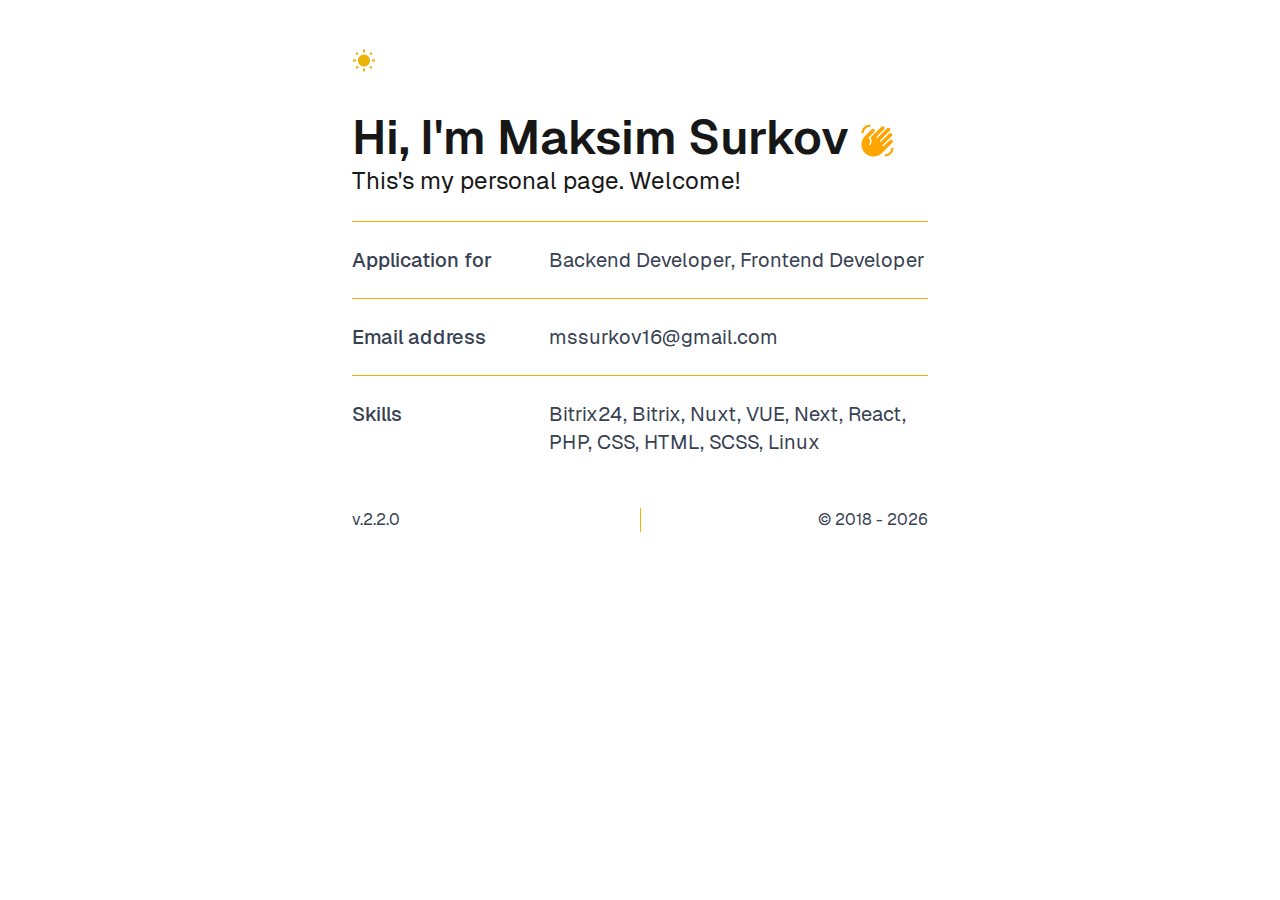
==== index.html @ 9fa7642e "Deploy new build" ====
<!DOCTYPE html><html lang="en"><head><meta charSet="utf-8"/><meta name="viewport" content="width=device-width, initial-scale=1"/><link rel="preload" href="/_next/static/media/569ce4b8f30dc480-s.p.woff2" as="font" crossorigin="" type="font/woff2"/><link rel="preload" href="/_next/static/media/93f479601ee12b01-s.p.woff2" as="font" crossorigin="" type="font/woff2"/><link rel="stylesheet" href="/_next/static/css/c7436bb289373b22.css" data-precedence="next"/><link rel="stylesheet" href="/_next/static/css/bf3c3835bc87f0c3.css" data-precedence="next"/><link rel="preload" as="script" fetchPriority="low" href="/_next/static/chunks/webpack-5e81ed33bb2b1523.js"/><script src="/_next/static/chunks/4bd1b696-9cee43409be343df.js" async=""></script><script src="/_next/static/chunks/517-d67118cac1d8dd4a.js" async=""></script><script src="/_next/static/chunks/main-app-05b635fb2bc7e887.js" async=""></script><script src="/_next/static/chunks/451-f5de3bc80fb76e92.js" async=""></script><script src="/_next/static/chunks/app/layout-e721c93a0439ecd4.js" async=""></script><script src="/_next/static/chunks/app/page-e8a002eb280876af.js" async=""></script><meta name="next-size-adjust" content=""/><title>Web page of Maksim Surkov</title><meta name="description" content="Just some information about me"/><link rel="icon" href="/favicon.ico" type="image/x-icon" sizes="16x16"/><script src="/_next/static/chunks/polyfills-42372ed130431b0a.js" noModule=""></script></head><body class="__variable_4d318d antialiased max-w-xl mx-4 mt-8 lg:mx-auto"><main class="flex-auto min-w-0 mt-6 flex flex-col px-2 md:px-0"><div><div class="mt-4"><style data-emotion="css q7mezt">.css-q7mezt{-webkit-user-select:none;-moz-user-select:none;-ms-user-select:none;user-select:none;width:1em;height:1em;display:inline-block;-webkit-flex-shrink:0;-ms-flex-negative:0;flex-shrink:0;-webkit-transition:fill 200ms cubic-bezier(0.4, 0, 0.2, 1) 0ms;transition:fill 200ms cubic-bezier(0.4, 0, 0.2, 1) 0ms;fill:currentColor;font-size:1.5rem;}</style><svg class="MuiSvgIcon-root MuiSvgIcon-fontSizeMedium text-yellow-500 text-3xl cursor-pointer css-q7mezt" focusable="false" aria-hidden="true" viewBox="0 0 24 24" data-testid="WbSunnyIcon"><path d="m6.76 4.84-1.8-1.79-1.41 1.41 1.79 1.79zM4 10.5H1v2h3zm9-9.95h-2V3.5h2zm7.45 3.91-1.41-1.41-1.79 1.79 1.41 1.41zm-3.21 13.7 1.79 1.8 1.41-1.41-1.8-1.79zM20 10.5v2h3v-2zm-8-5c-3.31 0-6 2.69-6 6s2.69 6 6 6 6-2.69 6-6-2.69-6-6-6m-1 16.95h2V19.5h-2zm-7.45-3.91 1.41 1.41 1.79-1.8-1.41-1.41z"></path></svg></div></div><div class="mt-10"><div class="px-4 sm:px-0 "><h1 class="text-5xl font-semibold">Hi, I&#x27;m Maksim Surkov <style data-emotion="css 7b2619">.css-7b2619{-webkit-user-select:none;-moz-user-select:none;-ms-user-select:none;user-select:none;width:1em;height:1em;display:inline-block;-webkit-flex-shrink:0;-ms-flex-negative:0;flex-shrink:0;-webkit-transition:fill 200ms cubic-bezier(0.4, 0, 0.2, 1) 0ms;transition:fill 200ms cubic-bezier(0.4, 0, 0.2, 1) 0ms;fill:currentColor;font-size:1.5rem;font-size:35px;color:orange;}</style><svg class="MuiSvgIcon-root MuiSvgIcon-fontSizeMedium app_waving-hand__qUVP5 css-7b2619" focusable="false" aria-hidden="true" viewBox="0 0 24 24" data-testid="WavingHandIcon"><path d="M23 17c0 3.31-2.69 6-6 6v-1.5c2.48 0 4.5-2.02 4.5-4.5zM1 7c0-3.31 2.69-6 6-6v1.5C4.52 2.5 2.5 4.52 2.5 7zm7.01-2.68-4.6 4.6c-3.22 3.22-3.22 8.45 0 11.67s8.45 3.22 11.67 0l7.07-7.07c.49-.49.49-1.28 0-1.77s-1.28-.49-1.77 0l-4.42 4.42-.71-.71 6.54-6.54c.49-.49.49-1.28 0-1.77s-1.28-.49-1.77 0l-5.83 5.83-.71-.71 6.89-6.89c.49-.49.49-1.28 0-1.77s-1.28-.49-1.77 0l-6.89 6.89-.69-.7 5.48-5.48c.49-.49.49-1.28 0-1.77s-1.28-.49-1.77 0l-7.62 7.62c1.22 1.57 1.11 3.84-.33 5.28l-.71-.71c1.17-1.17 1.17-3.07 0-4.24l-.35-.35 4.07-4.07c.49-.49.49-1.28 0-1.77-.5-.48-1.29-.48-1.78.01"></path></svg></h1><p class="mt-1 text-2xl">This&#x27;s my personal page. Welcome!</p></div><div class="mt-6 border-t border-yellow-500"><dl class="divide-y divide-yellow-500"><div class="px-4 py-6 sm:grid sm:grid-cols-3 sm:gap-4 sm:px-0"><dt class="text-xl font-medium text-gray-700">Application for</dt><dd class="mt-1 text-xl sm:col-span-2 sm:mt-0 text-gray-700">Backend Developer, Frontend Developer</dd></div><div class="px-4 py-6 sm:grid sm:grid-cols-3 sm:gap-4 sm:px-0"><dt class="text-xl font-medium text-gray-700">Email address</dt><dd class="mt-1 text-xl sm:col-span-2 sm:mt-0 text-gray-700"><a href="mailto:undefined">mssurkov16@gmail.com</a></dd></div><div class="px-4 py-6 sm:grid sm:grid-cols-3 sm:gap-4 sm:px-0"><dt class="text-xl font-medium text-gray-700">Skills</dt><dd class="mt-1 text-xl sm:col-span-2 sm:mt-0 text-gray-700">Bitrix24, Bitrix, Nuxt, VUE, Next, React, PHP, CSS, HTML, SCSS, Linux</dd></div></dl></div></div><footer class="mt-7 "><div class="grid grid-cols-2 divide-x divide-yellow-500"><p class="text-base col-span-1 text-left text-gray-700">v.<!-- -->2.2.0</p><p class="text-base col-span-1 text-right text-gray-700">© 2018 - 2025</p></div></footer></main><script src="/_next/static/chunks/webpack-5e81ed33bb2b1523.js" async=""></script><script>(self.__next_f=self.__next_f||[]).push([0])</script><script>self.__next_f.push([1,"1:\"$Sreact.fragment\"\n2:I[309,[\"451\",\"static/chunks/451-f5de3bc80fb76e92.js\",\"177\",\"static/chunks/app/layout-e721c93a0439ecd4.js\"],\"ThemeProvider\"]\n3:I[4796,[\"451\",\"static/chunks/451-f5de3bc80fb76e92.js\",\"177\",\"static/chunks/app/layout-e721c93a0439ecd4.js\"],\"Header\"]\n4:I[5244,[],\"\"]\n5:I[3866,[],\"\"]\n6:I[3392,[\"451\",\"static/chunks/451-f5de3bc80fb76e92.js\",\"177\",\"static/chunks/app/layout-e721c93a0439ecd4.js\"],\"Metrika\"]\n7:I[658,[\"451\",\"static/chunks/451-f5de3bc80fb76e92.js\",\"177\",\"static/chunks/app/layout-e721c93a0439ecd4.js\"],\"Footer\"]\n8:I[7033,[],\"ClientPageRoot\"]\n9:I[9991,[\"451\",\"static/chunks/451-f5de3bc80fb76e92.js\",\"974\",\"static/chunks/app/page-e8a002eb280876af.js\"],\"default\"]\nc:I[6213,[],\"OutletBoundary\"]\ne:I[6213,[],\"MetadataBoundary\"]\n10:I[6213,[],\"ViewportBoundary\"]\n12:I[4835,[],\"\"]\n:HL[\"/_next/static/media/569ce4b8f30dc480-s.p.woff2\",\"font\",{\"crossOrigin\":\"\",\"type\":\"font/woff2\"}]\n:HL[\"/_next/static/media/93f479601ee12b01-s.p.woff2\",\"font\",{\"crossOrigin\":\"\",\"type\":\"font/woff2\"}]\n:HL[\"/_next/static/css/c7436bb289373b22.css\",\"style\"]\n:HL[\"/_next/static/css/bf3c3835bc87f0c3.css\",\"style\"]\n"])</script><script>self.__next_f.push([1,"0:{\"P\":null,\"b\":\"KmsmQqxftrICruqikvEhr\",\"p\":\"\",\"c\":[\"\",\"\"],\"i\":false,\"f\":[[[\"\",{\"children\":[\"__PAGE__\",{}]},\"$undefined\",\"$undefined\",true],[\"\",[\"$\",\"$1\",\"c\",{\"children\":[[[\"$\",\"link\",\"0\",{\"rel\":\"stylesheet\",\"href\":\"/_next/static/css/c7436bb289373b22.css\",\"precedence\":\"next\",\"crossOrigin\":\"$undefined\",\"nonce\":\"$undefined\"}]],[\"$\",\"html\",null,{\"lang\":\"en\",\"children\":[\"$\",\"body\",null,{\"className\":\"__variable_4d318d antialiased max-w-xl mx-4 mt-8 lg:mx-auto\",\"children\":[\"$\",\"main\",null,{\"className\":\"flex-auto min-w-0 mt-6 flex flex-col px-2 md:px-0\",\"children\":[\"$\",\"$L2\",null,{\"children\":[[\"$\",\"$L3\",null,{}],[\"$\",\"$L4\",null,{\"parallelRouterKey\":\"children\",\"segmentPath\":[\"children\"],\"error\":\"$undefined\",\"errorStyles\":\"$undefined\",\"errorScripts\":\"$undefined\",\"template\":[\"$\",\"$L5\",null,{}],\"templateStyles\":\"$undefined\",\"templateScripts\":\"$undefined\",\"notFound\":[[],[[\"$\",\"title\",null,{\"children\":\"404: This page could not be found.\"}],[\"$\",\"div\",null,{\"style\":{\"fontFamily\":\"system-ui,\\\"Segoe UI\\\",Roboto,Helvetica,Arial,sans-serif,\\\"Apple Color Emoji\\\",\\\"Segoe UI Emoji\\\"\",\"height\":\"100vh\",\"textAlign\":\"center\",\"display\":\"flex\",\"flexDirection\":\"column\",\"alignItems\":\"center\",\"justifyContent\":\"center\"},\"children\":[\"$\",\"div\",null,{\"children\":[[\"$\",\"style\",null,{\"dangerouslySetInnerHTML\":{\"__html\":\"body{color:#000;background:#fff;margin:0}.next-error-h1{border-right:1px solid rgba(0,0,0,.3)}@media (prefers-color-scheme:dark){body{color:#fff;background:#000}.next-error-h1{border-right:1px solid rgba(255,255,255,.3)}}\"}}],[\"$\",\"h1\",null,{\"className\":\"next-error-h1\",\"style\":{\"display\":\"inline-block\",\"margin\":\"0 20px 0 0\",\"padding\":\"0 23px 0 0\",\"fontSize\":24,\"fontWeight\":500,\"verticalAlign\":\"top\",\"lineHeight\":\"49px\"},\"children\":404}],[\"$\",\"div\",null,{\"style\":{\"display\":\"inline-block\"},\"children\":[\"$\",\"h2\",null,{\"style\":{\"fontSize\":14,\"fontWeight\":400,\"lineHeight\":\"49px\",\"margin\":0},\"children\":\"This page could not be found.\"}]}]]}]}]]],\"forbidden\":\"$undefined\",\"unauthorized\":\"$undefined\"}],[\"$\",\"$L6\",null,{}],[\"$\",\"$L7\",null,{}]]}]}]}]}]]}],{\"children\":[\"__PAGE__\",[\"$\",\"$1\",\"c\",{\"children\":[[\"$\",\"$L8\",null,{\"Component\":\"$9\",\"searchParams\":{},\"params\":{},\"promises\":[\"$@a\",\"$@b\"]}],[[\"$\",\"link\",\"0\",{\"rel\":\"stylesheet\",\"href\":\"/_next/static/css/bf3c3835bc87f0c3.css\",\"precedence\":\"next\",\"crossOrigin\":\"$undefined\",\"nonce\":\"$undefined\"}]],[\"$\",\"$Lc\",null,{\"children\":\"$Ld\"}]]}],{},null,false]},null,false],[\"$\",\"$1\",\"h\",{\"children\":[null,[\"$\",\"$1\",\"u9iUDhHPemdcz66KdzC0H\",{\"children\":[[\"$\",\"$Le\",null,{\"children\":\"$Lf\"}],[\"$\",\"$L10\",null,{\"children\":\"$L11\"}],[\"$\",\"meta\",null,{\"name\":\"next-size-adjust\",\"content\":\"\"}]]}]]}],false]],\"m\":\"$undefined\",\"G\":[\"$12\",\"$undefined\"],\"s\":false,\"S\":true}\n"])</script><script>self.__next_f.push([1,"a:{}\nb:{}\n"])</script><script>self.__next_f.push([1,"11:[[\"$\",\"meta\",\"0\",{\"name\":\"viewport\",\"content\":\"width=device-width, initial-scale=1\"}]]\nf:[[\"$\",\"meta\",\"0\",{\"charSet\":\"utf-8\"}],[\"$\",\"title\",\"1\",{\"children\":\"Web page of Maksim Surkov\"}],[\"$\",\"meta\",\"2\",{\"name\":\"description\",\"content\":\"Just some information about me\"}],[\"$\",\"link\",\"3\",{\"rel\":\"icon\",\"href\":\"/favicon.ico\",\"type\":\"image/x-icon\",\"sizes\":\"16x16\"}]]\n"])</script><script>self.__next_f.push([1,"d:null\n"])</script></body></html>
---- _next/static/css/c7436bb289373b22.css ----
*,:after,:before{--tw-border-spacing-x:0;--tw-border-spacing-y:0;--tw-translate-x:0;--tw-translate-y:0;--tw-rotate:0;--tw-skew-x:0;--tw-skew-y:0;--tw-scale-x:1;--tw-scale-y:1;--tw-pan-x: ;--tw-pan-y: ;--tw-pinch-zoom: ;--tw-scroll-snap-strictness:proximity;--tw-gradient-from-position: ;--tw-gradient-via-position: ;--tw-gradient-to-position: ;--tw-ordinal: ;--tw-slashed-zero: ;--tw-numeric-figure: ;--tw-numeric-spacing: ;--tw-numeric-fraction: ;--tw-ring-inset: ;--tw-ring-offset-width:0px;--tw-ring-offset-color:#fff;--tw-ring-color:rgba(59,130,246,.5);--tw-ring-offset-shadow:0 0 #0000;--tw-ring-shadow:0 0 #0000;--tw-shadow:0 0 #0000;--tw-shadow-colored:0 0 #0000;--tw-blur: ;--tw-brightness: ;--tw-contrast: ;--tw-grayscale: ;--tw-hue-rotate: ;--tw-invert: ;--tw-saturate: ;--tw-sepia: ;--tw-drop-shadow: ;--tw-backdrop-blur: ;--tw-backdrop-brightness: ;--tw-backdrop-contrast: ;--tw-backdrop-grayscale: ;--tw-backdrop-hue-rotate: ;--tw-backdrop-invert: ;--tw-backdrop-opacity: ;--tw-backdrop-saturate: ;--tw-backdrop-sepia: ;--tw-contain-size: ;--tw-contain-layout: ;--tw-contain-paint: ;--tw-contain-style: }::backdrop{--tw-border-spacing-x:0;--tw-border-spacing-y:0;--tw-translate-x:0;--tw-translate-y:0;--tw-rotate:0;--tw-skew-x:0;--tw-skew-y:0;--tw-scale-x:1;--tw-scale-y:1;--tw-pan-x: ;--tw-pan-y: ;--tw-pinch-zoom: ;--tw-scroll-snap-strictness:proximity;--tw-gradient-from-position: ;--tw-gradient-via-position: ;--tw-gradient-to-position: ;--tw-ordinal: ;--tw-slashed-zero: ;--tw-numeric-figure: ;--tw-numeric-spacing: ;--tw-numeric-fraction: ;--tw-ring-inset: ;--tw-ring-offset-width:0px;--tw-ring-offset-color:#fff;--tw-ring-color:rgba(59,130,246,.5);--tw-ring-offset-shadow:0 0 #0000;--tw-ring-shadow:0 0 #0000;--tw-shadow:0 0 #0000;--tw-shadow-colored:0 0 #0000;--tw-blur: ;--tw-brightness: ;--tw-contrast: ;--tw-grayscale: ;--tw-hue-rotate: ;--tw-invert: ;--tw-saturate: ;--tw-sepia: ;--tw-drop-shadow: ;--tw-backdrop-blur: ;--tw-backdrop-brightness: ;--tw-backdrop-contrast: ;--tw-backdrop-grayscale: ;--tw-backdrop-hue-rotate: ;--tw-backdrop-invert: ;--tw-backdrop-opacity: ;--tw-backdrop-saturate: ;--tw-backdrop-sepia: ;--tw-contain-size: ;--tw-contain-layout: ;--tw-contain-paint: ;--tw-contain-style: }/*
! tailwindcss v3.4.17 | MIT License | https://tailwindcss.com
*/*,:after,:before{box-sizing:border-box;border:0 solid #e5e7eb}:after,:before{--tw-content:""}:host,html{line-height:1.5;-webkit-text-size-adjust:100%;-moz-tab-size:4;tab-size:4;font-family:ui-sans-serif,system-ui,sans-serif,Apple Color Emoji,Segoe UI Emoji,Segoe UI Symbol,Noto Color Emoji;font-feature-settings:normal;font-variation-settings:normal;-webkit-tap-highlight-color:transparent}body{margin:0;line-height:inherit}hr{height:0;color:inherit;border-top-width:1px}abbr:where([title]){text-decoration:underline dotted}h1,h2,h3,h4,h5,h6{font-size:inherit;font-weight:inherit}a{color:inherit;text-decoration:inherit}b,strong{font-weight:bolder}code,kbd,pre,samp{font-family:ui-monospace,SFMono-Regular,Menlo,Monaco,Consolas,Liberation Mono,Courier New,monospace;font-feature-settings:normal;font-variation-settings:normal;font-size:1em}small{font-size:80%}sub,sup{font-size:75%;line-height:0;position:relative;vertical-align:baseline}sub{bottom:-.25em}sup{top:-.5em}table{text-indent:0;border-color:inherit;border-collapse:collapse}button,input,optgroup,select,textarea{font-family:inherit;font-feature-settings:inherit;font-variation-settings:inherit;font-size:100%;font-weight:inherit;line-height:inherit;letter-spacing:inherit;color:inherit;margin:0;padding:0}button,select{text-transform:none}button,input:where([type=button]),input:where([type=reset]),input:where([type=submit]){-webkit-appearance:button;background-color:transparent;background-image:none}:-moz-focusring{outline:auto}:-moz-ui-invalid{box-shadow:none}progress{vertical-align:baseline}::-webkit-inner-spin-button,::-webkit-outer-spin-button{height:auto}[type=search]{-webkit-appearance:textfield;outline-offset:-2px}::-webkit-search-decoration{-webkit-appearance:none}::-webkit-file-upload-button{-webkit-appearance:button;font:inherit}summary{display:list-item}blockquote,dd,dl,figure,h1,h2,h3,h4,h5,h6,hr,p,pre{margin:0}fieldset{margin:0}fieldset,legend{padding:0}menu,ol,ul{list-style:none;margin:0;padding:0}dialog{padding:0}textarea{resize:vertical}input::placeholder,textarea::placeholder{opacity:1;color:#9ca3af}[role=button],button{cursor:pointer}:disabled{cursor:default}audio,canvas,embed,iframe,img,object,svg,video{display:block;vertical-align:middle}img,video{max-width:100%;height:auto}[hidden]:where(:not([hidden=until-found])){display:none}.relative{position:relative}.col-span-1{grid-column:span 1/span 1}.row-start-2{grid-row-start:2}.row-start-3{grid-row-start:3}.mx-4{margin-left:1rem;margin-right:1rem}.mb-2{margin-bottom:.5rem}.mt-1{margin-top:.25rem}.mt-10{margin-top:2.5rem}.mt-4{margin-top:1rem}.mt-6{margin-top:1.5rem}.mt-7{margin-top:1.75rem}.mt-8{margin-top:2rem}.flex{display:flex}.grid{display:grid}.h-0{height:0}.h-10{height:2.5rem}.min-h-screen{min-height:100vh}.w-0{width:0}.min-w-0{min-width:0}.max-w-xl{max-width:36rem}.flex-auto{flex:1 1 auto}.cursor-pointer{cursor:pointer}.list-inside{list-style-position:inside}.list-decimal{list-style-type:decimal}.grid-cols-2{grid-template-columns:repeat(2,minmax(0,1fr))}.grid-rows-\[20px_1fr_20px\]{grid-template-rows:20px 1fr 20px}.flex-col{flex-direction:column}.flex-wrap{flex-wrap:wrap}.items-center{align-items:center}.justify-center{justify-content:center}.justify-items-center{justify-items:center}.gap-16{gap:4rem}.gap-2{gap:.5rem}.gap-4{gap:1rem}.gap-6{gap:1.5rem}.gap-8{gap:2rem}.divide-x>:not([hidden])~:not([hidden]){--tw-divide-x-reverse:0;border-right-width:calc(1px * var(--tw-divide-x-reverse));border-left-width:calc(1px * calc(1 - var(--tw-divide-x-reverse)))}.divide-y>:not([hidden])~:not([hidden]){--tw-divide-y-reverse:0;border-top-width:calc(1px * calc(1 - var(--tw-divide-y-reverse)));border-bottom-width:calc(1px * var(--tw-divide-y-reverse))}.divide-yellow-500>:not([hidden])~:not([hidden]){--tw-divide-opacity:1;border-color:rgb(234 179 8/var(--tw-divide-opacity,1))}.rounded{border-radius:.25rem}.rounded-full{border-radius:9999px}.border{border-width:1px}.border-b-\[26px\]{border-bottom-width:26px}.border-l-\[15px\]{border-left-width:15px}.border-r-\[15px\]{border-right-width:15px}.border-t{border-top-width:1px}.border-solid{border-style:solid}.border-black\/\[\.08\]{border-color:rgba(0,0,0,.08)}.border-transparent{border-color:transparent}.border-yellow-500{--tw-border-opacity:1;border-color:rgb(234 179 8/var(--tw-border-opacity,1))}.border-b-black{--tw-border-opacity:1;border-bottom-color:rgb(0 0 0/var(--tw-border-opacity,1))}.border-l-transparent{border-left-color:transparent}.border-r-transparent{border-right-color:transparent}.bg-black\/\[\.05\]{background-color:rgba(0,0,0,.05)}.bg-foreground{background-color:var(--foreground)}.p-8{padding:2rem}.px-1{padding-left:.25rem;padding-right:.25rem}.px-2{padding-left:.5rem;padding-right:.5rem}.px-4{padding-left:1rem;padding-right:1rem}.py-0\.5{padding-top:.125rem;padding-bottom:.125rem}.py-6{padding-top:1.5rem;padding-bottom:1.5rem}.pb-20{padding-bottom:5rem}.text-left{text-align:left}.text-center{text-align:center}.text-right{text-align:right}.font-\[family-name\:var\(--font-geist-mono\)\]{font-family:var(--font-geist-mono)}.font-\[family-name\:var\(--font-geist-sans\)\]{font-family:var(--font-geist-sans)}.text-2xl{font-size:1.5rem;line-height:2rem}.text-3xl{font-size:1.875rem;line-height:2.25rem}.text-5xl{font-size:3rem;line-height:1}.text-base{font-size:1rem;line-height:1.5rem}.text-sm{font-size:.875rem;line-height:1.25rem}.text-xl{font-size:1.25rem;line-height:1.75rem}.font-medium{font-weight:500}.font-semibold{font-weight:600}.text-background{color:var(--background)}.text-gray-300{--tw-text-opacity:1;color:rgb(209 213 219/var(--tw-text-opacity,1))}.text-gray-400{--tw-text-opacity:1;color:rgb(156 163 175/var(--tw-text-opacity,1))}.text-gray-700{--tw-text-opacity:1;color:rgb(55 65 81/var(--tw-text-opacity,1))}.text-yellow-500{--tw-text-opacity:1;color:rgb(234 179 8/var(--tw-text-opacity,1))}.antialiased{-webkit-font-smoothing:antialiased;-moz-osx-font-smoothing:grayscale}.transition-colors{transition-property:color,background-color,border-color,text-decoration-color,fill,stroke;transition-timing-function:cubic-bezier(.4,0,.2,1);transition-duration:.15s}:root{--background-light:#fff;--foreground-light:#171717;--background-dark:#0a0a0a;--foreground-dark:#ededed}body{color:var(--foreground-light);background:var(--background-light);font-family:var(--font-geist-sans)}body.dark{color:var(--foreground-dark);background:var(--background-dark)}.hover\:border-transparent:hover{border-color:transparent}.hover\:bg-\[\#383838\]:hover{--tw-bg-opacity:1;background-color:rgb(56 56 56/var(--tw-bg-opacity,1))}.hover\:bg-\[\#f2f2f2\]:hover{--tw-bg-opacity:1;background-color:rgb(242 242 242/var(--tw-bg-opacity,1))}.hover\:underline:hover{text-decoration-line:underline}.hover\:underline-offset-4:hover{text-underline-offset:4px}@media (min-width:640px){.sm\:col-span-2{grid-column:span 2/span 2}.sm\:mt-0{margin-top:0}.sm\:grid{display:grid}.sm\:h-12{height:3rem}.sm\:min-w-44{min-width:11rem}.sm\:grid-cols-3{grid-template-columns:repeat(3,minmax(0,1fr))}.sm\:flex-row{flex-direction:row}.sm\:items-start{align-items:flex-start}.sm\:gap-4{gap:1rem}.sm\:p-20{padding:5rem}.sm\:px-0{padding-left:0;padding-right:0}.sm\:px-5{padding-left:1.25rem;padding-right:1.25rem}.sm\:text-left{text-align:left}.sm\:text-base{font-size:1rem;line-height:1.5rem}}@media (min-width:768px){.md\:px-0{padding-left:0;padding-right:0}}@media (min-width:1024px){.lg\:mx-auto{margin-left:auto;margin-right:auto}}@media (prefers-color-scheme:dark){.dark\:border-white\/\[\.145\]{border-color:hsla(0,0%,100%,.145)}.dark\:bg-white\/\[\.06\]{background-color:hsla(0,0%,100%,.06)}.dark\:invert{--tw-invert:invert(100%);filter:var(--tw-blur) var(--tw-brightness) var(--tw-contrast) var(--tw-grayscale) var(--tw-hue-rotate) var(--tw-invert) var(--tw-saturate) var(--tw-sepia) var(--tw-drop-shadow)}.dark\:hover\:bg-\[\#1a1a1a\]:hover{--tw-bg-opacity:1;background-color:rgb(26 26 26/var(--tw-bg-opacity,1))}.dark\:hover\:bg-\[\#ccc\]:hover{--tw-bg-opacity:1;background-color:rgb(204 204 204/var(--tw-bg-opacity,1))}}@font-face{font-family:Geist;font-style:normal;font-weight:100 900;font-display:swap;src:url(/_next/static/media/ba015fad6dcf6784-s.woff2) format("woff2");unicode-range:u+0100-02ba,u+02bd-02c5,u+02c7-02cc,u+02ce-02d7,u+02dd-02ff,u+0304,u+0308,u+0329,u+1d00-1dbf,u+1e00-1e9f,u+1ef2-1eff,u+2020,u+20a0-20ab,u+20ad-20c0,u+2113,u+2c60-2c7f,u+a720-a7ff}@font-face{font-family:Geist;font-style:normal;font-weight:100 900;font-display:swap;src:url(/_next/static/media/569ce4b8f30dc480-s.p.woff2) format("woff2");unicode-range:u+00??,u+0131,u+0152-0153,u+02bb-02bc,u+02c6,u+02da,u+02dc,u+0304,u+0308,u+0329,u+2000-206f,u+20ac,u+2122,u+2191,u+2193,u+2212,u+2215,u+feff,u+fffd}@font-face{font-family:Geist Fallback;src:local("Arial");ascent-override:95.94%;descent-override:28.16%;line-gap-override:0.00%;size-adjust:104.76%}.__className_4d318d{font-family:Geist,Geist Fallback;font-style:normal}.__variable_4d318d{--font-geist-sans:"Geist","Geist Fallback"}@font-face{font-family:Geist Mono;font-style:normal;font-weight:100 900;font-display:swap;src:url(/_next/static/media/747892c23ea88013-s.woff2) format("woff2");unicode-range:u+0100-02ba,u+02bd-02c5,u+02c7-02cc,u+02ce-02d7,u+02dd-02ff,u+0304,u+0308,u+0329,u+1d00-1dbf,u+1e00-1e9f,u+1ef2-1eff,u+2020,u+20a0-20ab,u+20ad-20c0,u+2113,u+2c60-2c7f,u+a720-a7ff}@font-face{font-family:Geist Mono;font-style:normal;font-weight:100 900;font-display:swap;src:url(/_next/static/media/93f479601ee12b01-s.p.woff2) format("woff2");unicode-range:u+00??,u+0131,u+0152-0153,u+02bb-02bc,u+02c6,u+02da,u+02dc,u+0304,u+0308,u+0329,u+2000-206f,u+20ac,u+2122,u+2191,u+2193,u+2212,u+2215,u+feff,u+fffd}@font-face{font-family:Geist Mono Fallback;src:local("Arial");ascent-override:74.67%;descent-override:21.92%;line-gap-override:0.00%;size-adjust:134.59%}.__className_ea5f4b{font-family:Geist Mono,Geist Mono Fallback;font-style:normal}.__variable_ea5f4b{--font-geist-mono:"Geist Mono","Geist Mono Fallback"}
---- _next/static/css/bf3c3835bc87f0c3.css ----
@keyframes app_wiggle__t3H4Y{0%,to{transform:rotate(0deg)}25%{transform:rotate(20deg)}50%{transform:rotate(-10deg)}75%{transform:rotate(20deg)}}.app_waving-hand__qUVP5{animation:app_wiggle__t3H4Y 2s ease-in-out infinite,app_pause__Po7Zi 20s linear infinite}@keyframes app_pause__Po7Zi{0%{animation-play-state:running}to{animation-play-state:paused}}
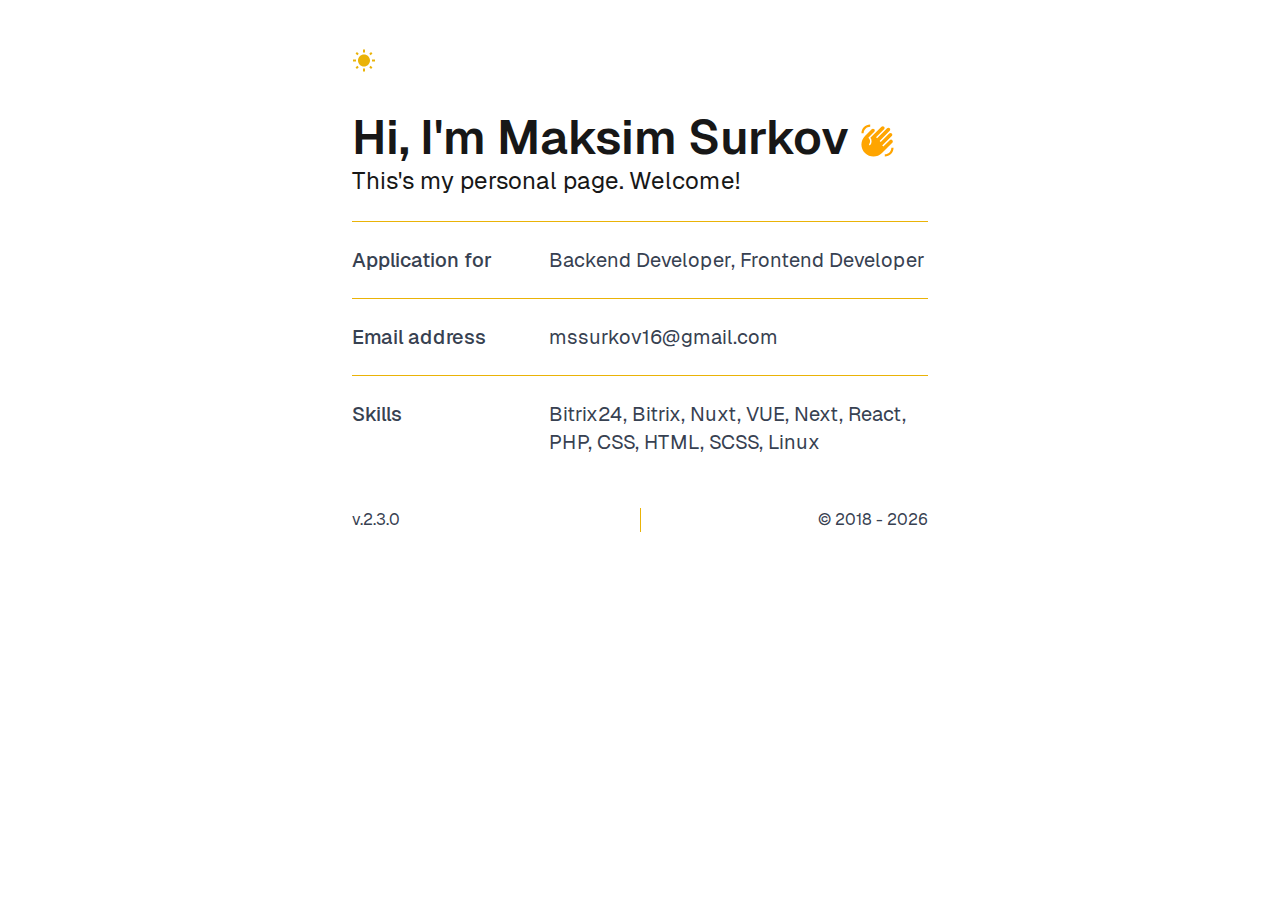
==== commit 73c497a0: "Deploy new build" ====
--- a/index.html
+++ b/index.html
@@ -1 +1 @@
-<!DOCTYPE html><html lang="en"><head><meta charSet="utf-8"/><meta name="viewport" content="width=device-width, initial-scale=1"/><link rel="preload" href="/_next/static/media/569ce4b8f30dc480-s.p.woff2" as="font" crossorigin="" type="font/woff2"/><link rel="preload" href="/_next/static/media/93f479601ee12b01-s.p.woff2" as="font" crossorigin="" type="font/woff2"/><link rel="stylesheet" href="/_next/static/css/c7436bb289373b22.css" data-precedence="next"/><link rel="stylesheet" href="/_next/static/css/bf3c3835bc87f0c3.css" data-precedence="next"/><link rel="preload" as="script" fetchPriority="low" href="/_next/static/chunks/webpack-5e81ed33bb2b1523.js"/><script src="/_next/static/chunks/4bd1b696-9cee43409be343df.js" async=""></script><script src="/_next/static/chunks/517-d67118cac1d8dd4a.js" async=""></script><script src="/_next/static/chunks/main-app-05b635fb2bc7e887.js" async=""></script><script src="/_next/static/chunks/451-f5de3bc80fb76e92.js" async=""></script><script src="/_next/static/chunks/app/layout-e721c93a0439ecd4.js" async=""></script><script src="/_next/static/chunks/app/page-e8a002eb280876af.js" async=""></script><meta name="next-size-adjust" content=""/><title>Web page of Maksim Surkov</title><meta name="description" content="Just some information about me"/><link rel="icon" href="/favicon.ico" type="image/x-icon" sizes="16x16"/><script src="/_next/static/chunks/polyfills-42372ed130431b0a.js" noModule=""></script></head><body class="__variable_4d318d antialiased max-w-xl mx-4 mt-8 lg:mx-auto"><main class="flex-auto min-w-0 mt-6 flex flex-col px-2 md:px-0"><div><div class="mt-4"><style data-emotion="css q7mezt">.css-q7mezt{-webkit-user-select:none;-moz-user-select:none;-ms-user-select:none;user-select:none;width:1em;height:1em;display:inline-block;-webkit-flex-shrink:0;-ms-flex-negative:0;flex-shrink:0;-webkit-transition:fill 200ms cubic-bezier(0.4, 0, 0.2, 1) 0ms;transition:fill 200ms cubic-bezier(0.4, 0, 0.2, 1) 0ms;fill:currentColor;font-size:1.5rem;}</style><svg class="MuiSvgIcon-root MuiSvgIcon-fontSizeMedium text-yellow-500 text-3xl cursor-pointer css-q7mezt" focusable="false" aria-hidden="true" viewBox="0 0 24 24" data-testid="WbSunnyIcon"><path d="m6.76 4.84-1.8-1.79-1.41 1.41 1.79 1.79zM4 10.5H1v2h3zm9-9.95h-2V3.5h2zm7.45 3.91-1.41-1.41-1.79 1.79 1.41 1.41zm-3.21 13.7 1.79 1.8 1.41-1.41-1.8-1.79zM20 10.5v2h3v-2zm-8-5c-3.31 0-6 2.69-6 6s2.69 6 6 6 6-2.69 6-6-2.69-6-6-6m-1 16.95h2V19.5h-2zm-7.45-3.91 1.41 1.41 1.79-1.8-1.41-1.41z"></path></svg></div></div><div class="mt-10"><div class="px-4 sm:px-0 "><h1 class="text-5xl font-semibold">Hi, I&#x27;m Maksim Surkov <style data-emotion="css 7b2619">.css-7b2619{-webkit-user-select:none;-moz-user-select:none;-ms-user-select:none;user-select:none;width:1em;height:1em;display:inline-block;-webkit-flex-shrink:0;-ms-flex-negative:0;flex-shrink:0;-webkit-transition:fill 200ms cubic-bezier(0.4, 0, 0.2, 1) 0ms;transition:fill 200ms cubic-bezier(0.4, 0, 0.2, 1) 0ms;fill:currentColor;font-size:1.5rem;font-size:35px;color:orange;}</style><svg class="MuiSvgIcon-root MuiSvgIcon-fontSizeMedium app_waving-hand__qUVP5 css-7b2619" focusable="false" aria-hidden="true" viewBox="0 0 24 24" data-testid="WavingHandIcon"><path d="M23 17c0 3.31-2.69 6-6 6v-1.5c2.48 0 4.5-2.02 4.5-4.5zM1 7c0-3.31 2.69-6 6-6v1.5C4.52 2.5 2.5 4.52 2.5 7zm7.01-2.68-4.6 4.6c-3.22 3.22-3.22 8.45 0 11.67s8.45 3.22 11.67 0l7.07-7.07c.49-.49.49-1.28 0-1.77s-1.28-.49-1.77 0l-4.42 4.42-.71-.71 6.54-6.54c.49-.49.49-1.28 0-1.77s-1.28-.49-1.77 0l-5.83 5.83-.71-.71 6.89-6.89c.49-.49.49-1.28 0-1.77s-1.28-.49-1.77 0l-6.89 6.89-.69-.7 5.48-5.48c.49-.49.49-1.28 0-1.77s-1.28-.49-1.77 0l-7.62 7.62c1.22 1.57 1.11 3.84-.33 5.28l-.71-.71c1.17-1.17 1.17-3.07 0-4.24l-.35-.35 4.07-4.07c.49-.49.49-1.28 0-1.77-.5-.48-1.29-.48-1.78.01"></path></svg></h1><p class="mt-1 text-2xl">This&#x27;s my personal page. Welcome!</p></div><div class="mt-6 border-t border-yellow-500"><dl class="divide-y divide-yellow-500"><div class="px-4 py-6 sm:grid sm:grid-cols-3 sm:gap-4 sm:px-0"><dt class="text-xl font-medium text-gray-700">Application for</dt><dd class="mt-1 text-xl sm:col-span-2 sm:mt-0 text-gray-700">Backend Developer, Frontend Developer</dd></div><div class="px-4 py-6 sm:grid sm:grid-cols-3 sm:gap-4 sm:px-0"><dt class="text-xl font-medium text-gray-700">Email address</dt><dd class="mt-1 text-xl sm:col-span-2 sm:mt-0 text-gray-700"><a href="mailto:undefined">mssurkov16@gmail.com</a></dd></div><div class="px-4 py-6 sm:grid sm:grid-cols-3 sm:gap-4 sm:px-0"><dt class="text-xl font-medium text-gray-700">Skills</dt><dd class="mt-1 text-xl sm:col-span-2 sm:mt-0 text-gray-700">Bitrix24, Bitrix, Nuxt, VUE, Next, React, PHP, CSS, HTML, SCSS, Linux</dd></div></dl></div></div><footer class="mt-7 "><div class="grid grid-cols-2 divide-x divide-yellow-500"><p class="text-base col-span-1 text-left text-gray-700">v.<!-- -->2.2.0</p><p class="text-base col-span-1 text-right text-gray-700">© 2018 - 2025</p></div></footer></main><script src="/_next/static/chunks/webpack-5e81ed33bb2b1523.js" async=""></script><script>(self.__next_f=self.__next_f||[]).push([0])</script><script>self.__next_f.push([1,"1:\"$Sreact.fragment\"\n2:I[309,[\"451\",\"static/chunks/451-f5de3bc80fb76e92.js\",\"177\",\"static/chunks/app/layout-e721c93a0439ecd4.js\"],\"ThemeProvider\"]\n3:I[4796,[\"451\",\"static/chunks/451-f5de3bc80fb76e92.js\",\"177\",\"static/chunks/app/layout-e721c93a0439ecd4.js\"],\"Header\"]\n4:I[5244,[],\"\"]\n5:I[3866,[],\"\"]\n6:I[3392,[\"451\",\"static/chunks/451-f5de3bc80fb76e92.js\",\"177\",\"static/chunks/app/layout-e721c93a0439ecd4.js\"],\"Metrika\"]\n7:I[658,[\"451\",\"static/chunks/451-f5de3bc80fb76e92.js\",\"177\",\"static/chunks/app/layout-e721c93a0439ecd4.js\"],\"Footer\"]\n8:I[7033,[],\"ClientPageRoot\"]\n9:I[9991,[\"451\",\"static/chunks/451-f5de3bc80fb76e92.js\",\"974\",\"static/chunks/app/page-e8a002eb280876af.js\"],\"default\"]\nc:I[6213,[],\"OutletBoundary\"]\ne:I[6213,[],\"MetadataBoundary\"]\n10:I[6213,[],\"ViewportBoundary\"]\n12:I[4835,[],\"\"]\n:HL[\"/_next/static/media/569ce4b8f30dc480-s.p.woff2\",\"font\",{\"crossOrigin\":\"\",\"type\":\"font/woff2\"}]\n:HL[\"/_next/static/media/93f479601ee12b01-s.p.woff2\",\"font\",{\"crossOrigin\":\"\",\"type\":\"font/woff2\"}]\n:HL[\"/_next/static/css/c7436bb289373b22.css\",\"style\"]\n:HL[\"/_next/static/css/bf3c3835bc87f0c3.css\",\"style\"]\n"])</script><script>self.__next_f.push([1,"0:{\"P\":null,\"b\":\"KmsmQqxftrICruqikvEhr\",\"p\":\"\",\"c\":[\"\",\"\"],\"i\":false,\"f\":[[[\"\",{\"children\":[\"__PAGE__\",{}]},\"$undefined\",\"$undefined\",true],[\"\",[\"$\",\"$1\",\"c\",{\"children\":[[[\"$\",\"link\",\"0\",{\"rel\":\"stylesheet\",\"href\":\"/_next/static/css/c7436bb289373b22.css\",\"precedence\":\"next\",\"crossOrigin\":\"$undefined\",\"nonce\":\"$undefined\"}]],[\"$\",\"html\",null,{\"lang\":\"en\",\"children\":[\"$\",\"body\",null,{\"className\":\"__variable_4d318d antialiased max-w-xl mx-4 mt-8 lg:mx-auto\",\"children\":[\"$\",\"main\",null,{\"className\":\"flex-auto min-w-0 mt-6 flex flex-col px-2 md:px-0\",\"children\":[\"$\",\"$L2\",null,{\"children\":[[\"$\",\"$L3\",null,{}],[\"$\",\"$L4\",null,{\"parallelRouterKey\":\"children\",\"segmentPath\":[\"children\"],\"error\":\"$undefined\",\"errorStyles\":\"$undefined\",\"errorScripts\":\"$undefined\",\"template\":[\"$\",\"$L5\",null,{}],\"templateStyles\":\"$undefined\",\"templateScripts\":\"$undefined\",\"notFound\":[[],[[\"$\",\"title\",null,{\"children\":\"404: This page could not be found.\"}],[\"$\",\"div\",null,{\"style\":{\"fontFamily\":\"system-ui,\\\"Segoe UI\\\",Roboto,Helvetica,Arial,sans-serif,\\\"Apple Color Emoji\\\",\\\"Segoe UI Emoji\\\"\",\"height\":\"100vh\",\"textAlign\":\"center\",\"display\":\"flex\",\"flexDirection\":\"column\",\"alignItems\":\"center\",\"justifyContent\":\"center\"},\"children\":[\"$\",\"div\",null,{\"children\":[[\"$\",\"style\",null,{\"dangerouslySetInnerHTML\":{\"__html\":\"body{color:#000;background:#fff;margin:0}.next-error-h1{border-right:1px solid rgba(0,0,0,.3)}@media (prefers-color-scheme:dark){body{color:#fff;background:#000}.next-error-h1{border-right:1px solid rgba(255,255,255,.3)}}\"}}],[\"$\",\"h1\",null,{\"className\":\"next-error-h1\",\"style\":{\"display\":\"inline-block\",\"margin\":\"0 20px 0 0\",\"padding\":\"0 23px 0 0\",\"fontSize\":24,\"fontWeight\":500,\"verticalAlign\":\"top\",\"lineHeight\":\"49px\"},\"children\":404}],[\"$\",\"div\",null,{\"style\":{\"display\":\"inline-block\"},\"children\":[\"$\",\"h2\",null,{\"style\":{\"fontSize\":14,\"fontWeight\":400,\"lineHeight\":\"49px\",\"margin\":0},\"children\":\"This page could not be found.\"}]}]]}]}]]],\"forbidden\":\"$undefined\",\"unauthorized\":\"$undefined\"}],[\"$\",\"$L6\",null,{}],[\"$\",\"$L7\",null,{}]]}]}]}]}]]}],{\"children\":[\"__PAGE__\",[\"$\",\"$1\",\"c\",{\"children\":[[\"$\",\"$L8\",null,{\"Component\":\"$9\",\"searchParams\":{},\"params\":{},\"promises\":[\"$@a\",\"$@b\"]}],[[\"$\",\"link\",\"0\",{\"rel\":\"stylesheet\",\"href\":\"/_next/static/css/bf3c3835bc87f0c3.css\",\"precedence\":\"next\",\"crossOrigin\":\"$undefined\",\"nonce\":\"$undefined\"}]],[\"$\",\"$Lc\",null,{\"children\":\"$Ld\"}]]}],{},null,false]},null,false],[\"$\",\"$1\",\"h\",{\"children\":[null,[\"$\",\"$1\",\"u9iUDhHPemdcz66KdzC0H\",{\"children\":[[\"$\",\"$Le\",null,{\"children\":\"$Lf\"}],[\"$\",\"$L10\",null,{\"children\":\"$L11\"}],[\"$\",\"meta\",null,{\"name\":\"next-size-adjust\",\"content\":\"\"}]]}]]}],false]],\"m\":\"$undefined\",\"G\":[\"$12\",\"$undefined\"],\"s\":false,\"S\":true}\n"])</script><script>self.__next_f.push([1,"a:{}\nb:{}\n"])</script><script>self.__next_f.push([1,"11:[[\"$\",\"meta\",\"0\",{\"name\":\"viewport\",\"content\":\"width=device-width, initial-scale=1\"}]]\nf:[[\"$\",\"meta\",\"0\",{\"charSet\":\"utf-8\"}],[\"$\",\"title\",\"1\",{\"children\":\"Web page of Maksim Surkov\"}],[\"$\",\"meta\",\"2\",{\"name\":\"description\",\"content\":\"Just some information about me\"}],[\"$\",\"link\",\"3\",{\"rel\":\"icon\",\"href\":\"/favicon.ico\",\"type\":\"image/x-icon\",\"sizes\":\"16x16\"}]]\n"])</script><script>self.__next_f.push([1,"d:null\n"])</script></body></html>+<!DOCTYPE html><html lang="en"><head><meta charSet="utf-8"/><meta name="viewport" content="width=device-width, initial-scale=1"/><link rel="preload" href="/_next/static/media/569ce4b8f30dc480-s.p.woff2" as="font" crossorigin="" type="font/woff2"/><link rel="preload" href="/_next/static/media/93f479601ee12b01-s.p.woff2" as="font" crossorigin="" type="font/woff2"/><link rel="stylesheet" href="/_next/static/css/c7436bb289373b22.css" data-precedence="next"/><link rel="stylesheet" href="/_next/static/css/bf3c3835bc87f0c3.css" data-precedence="next"/><link rel="preload" as="script" fetchPriority="low" href="/_next/static/chunks/webpack-5e81ed33bb2b1523.js"/><script src="/_next/static/chunks/4bd1b696-9cee43409be343df.js" async=""></script><script src="/_next/static/chunks/517-d67118cac1d8dd4a.js" async=""></script><script src="/_next/static/chunks/main-app-05b635fb2bc7e887.js" async=""></script><script src="/_next/static/chunks/451-f5de3bc80fb76e92.js" async=""></script><script src="/_next/static/chunks/app/layout-5792fb1f5b0dae58.js" async=""></script><script src="/_next/static/chunks/app/page-ad64bf687abb6b04.js" async=""></script><meta name="next-size-adjust" content=""/><title>Web page of Maksim Surkov</title><meta name="description" content="Just some information about me"/><link rel="icon" href="/favicon.ico" type="image/x-icon" sizes="16x16"/><script src="/_next/static/chunks/polyfills-42372ed130431b0a.js" noModule=""></script></head><body class="__variable_4d318d antialiased max-w-xl mx-4 mt-8 lg:mx-auto"><main class="flex-auto min-w-0 mt-6 flex flex-col px-2 md:px-0"><div><div class="mt-4"><style data-emotion="css q7mezt">.css-q7mezt{-webkit-user-select:none;-moz-user-select:none;-ms-user-select:none;user-select:none;width:1em;height:1em;display:inline-block;-webkit-flex-shrink:0;-ms-flex-negative:0;flex-shrink:0;-webkit-transition:fill 200ms cubic-bezier(0.4, 0, 0.2, 1) 0ms;transition:fill 200ms cubic-bezier(0.4, 0, 0.2, 1) 0ms;fill:currentColor;font-size:1.5rem;}</style><svg class="MuiSvgIcon-root MuiSvgIcon-fontSizeMedium text-yellow-500 text-3xl cursor-pointer css-q7mezt" focusable="false" aria-hidden="true" viewBox="0 0 24 24" data-testid="WbSunnyIcon"><path d="m6.76 4.84-1.8-1.79-1.41 1.41 1.79 1.79zM4 10.5H1v2h3zm9-9.95h-2V3.5h2zm7.45 3.91-1.41-1.41-1.79 1.79 1.41 1.41zm-3.21 13.7 1.79 1.8 1.41-1.41-1.8-1.79zM20 10.5v2h3v-2zm-8-5c-3.31 0-6 2.69-6 6s2.69 6 6 6 6-2.69 6-6-2.69-6-6-6m-1 16.95h2V19.5h-2zm-7.45-3.91 1.41 1.41 1.79-1.8-1.41-1.41z"></path></svg></div></div><div class="mt-10"><div class="px-4 sm:px-0 "><h1 class="text-5xl font-semibold">Hi, I&#x27;m Maksim Surkov <style data-emotion="css 7b2619">.css-7b2619{-webkit-user-select:none;-moz-user-select:none;-ms-user-select:none;user-select:none;width:1em;height:1em;display:inline-block;-webkit-flex-shrink:0;-ms-flex-negative:0;flex-shrink:0;-webkit-transition:fill 200ms cubic-bezier(0.4, 0, 0.2, 1) 0ms;transition:fill 200ms cubic-bezier(0.4, 0, 0.2, 1) 0ms;fill:currentColor;font-size:1.5rem;font-size:35px;color:orange;}</style><svg class="MuiSvgIcon-root MuiSvgIcon-fontSizeMedium app_waving-hand__qUVP5 css-7b2619" focusable="false" aria-hidden="true" viewBox="0 0 24 24" data-testid="WavingHandIcon"><path d="M23 17c0 3.31-2.69 6-6 6v-1.5c2.48 0 4.5-2.02 4.5-4.5zM1 7c0-3.31 2.69-6 6-6v1.5C4.52 2.5 2.5 4.52 2.5 7zm7.01-2.68-4.6 4.6c-3.22 3.22-3.22 8.45 0 11.67s8.45 3.22 11.67 0l7.07-7.07c.49-.49.49-1.28 0-1.77s-1.28-.49-1.77 0l-4.42 4.42-.71-.71 6.54-6.54c.49-.49.49-1.28 0-1.77s-1.28-.49-1.77 0l-5.83 5.83-.71-.71 6.89-6.89c.49-.49.49-1.28 0-1.77s-1.28-.49-1.77 0l-6.89 6.89-.69-.7 5.48-5.48c.49-.49.49-1.28 0-1.77s-1.28-.49-1.77 0l-7.62 7.62c1.22 1.57 1.11 3.84-.33 5.28l-.71-.71c1.17-1.17 1.17-3.07 0-4.24l-.35-.35 4.07-4.07c.49-.49.49-1.28 0-1.77-.5-.48-1.29-.48-1.78.01"></path></svg></h1><p class="mt-1 text-2xl">This&#x27;s my personal page. Welcome!</p></div><div class="mt-6 border-t border-yellow-500"><dl class="divide-y divide-yellow-500"><div class="px-4 py-6 sm:grid sm:grid-cols-3 sm:gap-4 sm:px-0"><dt class="text-xl font-medium text-gray-700">Application for</dt><dd class="mt-1 text-xl sm:col-span-2 sm:mt-0 text-gray-700">Backend Developer, Frontend Developer</dd></div><div class="px-4 py-6 sm:grid sm:grid-cols-3 sm:gap-4 sm:px-0"><dt class="text-xl font-medium text-gray-700">Email address</dt><dd class="mt-1 text-xl sm:col-span-2 sm:mt-0 text-gray-700"><a href="mailto:undefined">mssurkov16@gmail.com</a></dd></div><div class="px-4 py-6 sm:grid sm:grid-cols-3 sm:gap-4 sm:px-0"><dt class="text-xl font-medium text-gray-700">Skills</dt><dd class="mt-1 text-xl sm:col-span-2 sm:mt-0 text-gray-700">Bitrix24, Bitrix, Nuxt, VUE, Next, React, PHP, CSS, HTML, SCSS, Linux</dd></div></dl></div></div><footer class="mt-7 "><div class="grid grid-cols-2 divide-x divide-yellow-500"><p class="text-base col-span-1 text-left text-gray-700">v.<!-- -->2.3.0</p><p class="text-base col-span-1 text-right text-gray-700">© 2018 - 2025</p></div></footer></main><script src="/_next/static/chunks/webpack-5e81ed33bb2b1523.js" async=""></script><script>(self.__next_f=self.__next_f||[]).push([0])</script><script>self.__next_f.push([1,"1:\"$Sreact.fragment\"\n2:I[309,[\"451\",\"static/chunks/451-f5de3bc80fb76e92.js\",\"177\",\"static/chunks/app/layout-5792fb1f5b0dae58.js\"],\"ThemeProvider\"]\n3:I[4796,[\"451\",\"static/chunks/451-f5de3bc80fb76e92.js\",\"177\",\"static/chunks/app/layout-5792fb1f5b0dae58.js\"],\"Header\"]\n4:I[5244,[],\"\"]\n5:I[3866,[],\"\"]\n6:I[3392,[\"451\",\"static/chunks/451-f5de3bc80fb76e92.js\",\"177\",\"static/chunks/app/layout-5792fb1f5b0dae58.js\"],\"Metrika\"]\n7:I[658,[\"451\",\"static/chunks/451-f5de3bc80fb76e92.js\",\"177\",\"static/chunks/app/layout-5792fb1f5b0dae58.js\"],\"Footer\"]\n8:I[7033,[],\"ClientPageRoot\"]\n9:I[9991,[\"451\",\"static/chunks/451-f5de3bc80fb76e92.js\",\"974\",\"static/chunks/app/page-ad64bf687abb6b04.js\"],\"default\"]\nc:I[6213,[],\"OutletBoundary\"]\ne:I[6213,[],\"MetadataBoundary\"]\n10:I[6213,[],\"ViewportBoundary\"]\n12:I[4835,[],\"\"]\n:HL[\"/_next/static/media/569ce4b8f30dc480-s.p.woff2\",\"font\",{\"crossOrigin\":\"\",\"type\":\"font/woff2\"}]\n:HL[\"/_next/static/media/93f479601ee12b01-s.p.woff2\",\"font\",{\"crossOrigin\":\"\",\"type\":\"font/woff2\"}]\n:HL[\"/_next/static/css/c7436bb289373b22.css\",\"style\"]\n:HL[\"/_next/static/css/bf3c3835bc87f0c3.css\",\"style\"]\n"])</script><script>self.__next_f.push([1,"0:{\"P\":null,\"b\":\"W7Aw8602XiEJ4szJ75CoR\",\"p\":\"\",\"c\":[\"\",\"\"],\"i\":false,\"f\":[[[\"\",{\"children\":[\"__PAGE__\",{}]},\"$undefined\",\"$undefined\",true],[\"\",[\"$\",\"$1\",\"c\",{\"children\":[[[\"$\",\"link\",\"0\",{\"rel\":\"stylesheet\",\"href\":\"/_next/static/css/c7436bb289373b22.css\",\"precedence\":\"next\",\"crossOrigin\":\"$undefined\",\"nonce\":\"$undefined\"}]],[\"$\",\"html\",null,{\"lang\":\"en\",\"children\":[\"$\",\"body\",null,{\"className\":\"__variable_4d318d antialiased max-w-xl mx-4 mt-8 lg:mx-auto\",\"children\":[\"$\",\"main\",null,{\"className\":\"flex-auto min-w-0 mt-6 flex flex-col px-2 md:px-0\",\"children\":[\"$\",\"$L2\",null,{\"children\":[[\"$\",\"$L3\",null,{}],[\"$\",\"$L4\",null,{\"parallelRouterKey\":\"children\",\"segmentPath\":[\"children\"],\"error\":\"$undefined\",\"errorStyles\":\"$undefined\",\"errorScripts\":\"$undefined\",\"template\":[\"$\",\"$L5\",null,{}],\"templateStyles\":\"$undefined\",\"templateScripts\":\"$undefined\",\"notFound\":[[],[[\"$\",\"title\",null,{\"children\":\"404: This page could not be found.\"}],[\"$\",\"div\",null,{\"style\":{\"fontFamily\":\"system-ui,\\\"Segoe UI\\\",Roboto,Helvetica,Arial,sans-serif,\\\"Apple Color Emoji\\\",\\\"Segoe UI Emoji\\\"\",\"height\":\"100vh\",\"textAlign\":\"center\",\"display\":\"flex\",\"flexDirection\":\"column\",\"alignItems\":\"center\",\"justifyContent\":\"center\"},\"children\":[\"$\",\"div\",null,{\"children\":[[\"$\",\"style\",null,{\"dangerouslySetInnerHTML\":{\"__html\":\"body{color:#000;background:#fff;margin:0}.next-error-h1{border-right:1px solid rgba(0,0,0,.3)}@media (prefers-color-scheme:dark){body{color:#fff;background:#000}.next-error-h1{border-right:1px solid rgba(255,255,255,.3)}}\"}}],[\"$\",\"h1\",null,{\"className\":\"next-error-h1\",\"style\":{\"display\":\"inline-block\",\"margin\":\"0 20px 0 0\",\"padding\":\"0 23px 0 0\",\"fontSize\":24,\"fontWeight\":500,\"verticalAlign\":\"top\",\"lineHeight\":\"49px\"},\"children\":404}],[\"$\",\"div\",null,{\"style\":{\"display\":\"inline-block\"},\"children\":[\"$\",\"h2\",null,{\"style\":{\"fontSize\":14,\"fontWeight\":400,\"lineHeight\":\"49px\",\"margin\":0},\"children\":\"This page could not be found.\"}]}]]}]}]]],\"forbidden\":\"$undefined\",\"unauthorized\":\"$undefined\"}],[\"$\",\"$L6\",null,{}],[\"$\",\"$L7\",null,{}]]}]}]}]}]]}],{\"children\":[\"__PAGE__\",[\"$\",\"$1\",\"c\",{\"children\":[[\"$\",\"$L8\",null,{\"Component\":\"$9\",\"searchParams\":{},\"params\":{},\"promises\":[\"$@a\",\"$@b\"]}],[[\"$\",\"link\",\"0\",{\"rel\":\"stylesheet\",\"href\":\"/_next/static/css/bf3c3835bc87f0c3.css\",\"precedence\":\"next\",\"crossOrigin\":\"$undefined\",\"nonce\":\"$undefined\"}]],[\"$\",\"$Lc\",null,{\"children\":\"$Ld\"}]]}],{},null,false]},null,false],[\"$\",\"$1\",\"h\",{\"children\":[null,[\"$\",\"$1\",\"wOe35XcrpvHlzBXiFWWA8\",{\"children\":[[\"$\",\"$Le\",null,{\"children\":\"$Lf\"}],[\"$\",\"$L10\",null,{\"children\":\"$L11\"}],[\"$\",\"meta\",null,{\"name\":\"next-size-adjust\",\"content\":\"\"}]]}]]}],false]],\"m\":\"$undefined\",\"G\":[\"$12\",\"$undefined\"],\"s\":false,\"S\":true}\n"])</script><script>self.__next_f.push([1,"a:{}\nb:{}\n"])</script><script>self.__next_f.push([1,"11:[[\"$\",\"meta\",\"0\",{\"name\":\"viewport\",\"content\":\"width=device-width, initial-scale=1\"}]]\nf:[[\"$\",\"meta\",\"0\",{\"charSet\":\"utf-8\"}],[\"$\",\"title\",\"1\",{\"children\":\"Web page of Maksim Surkov\"}],[\"$\",\"meta\",\"2\",{\"name\":\"description\",\"content\":\"Just some information about me\"}],[\"$\",\"link\",\"3\",{\"rel\":\"icon\",\"href\":\"/favicon.ico\",\"type\":\"image/x-icon\",\"sizes\":\"16x16\"}]]\n"])</script><script>self.__next_f.push([1,"d:null\n"])</script></body></html>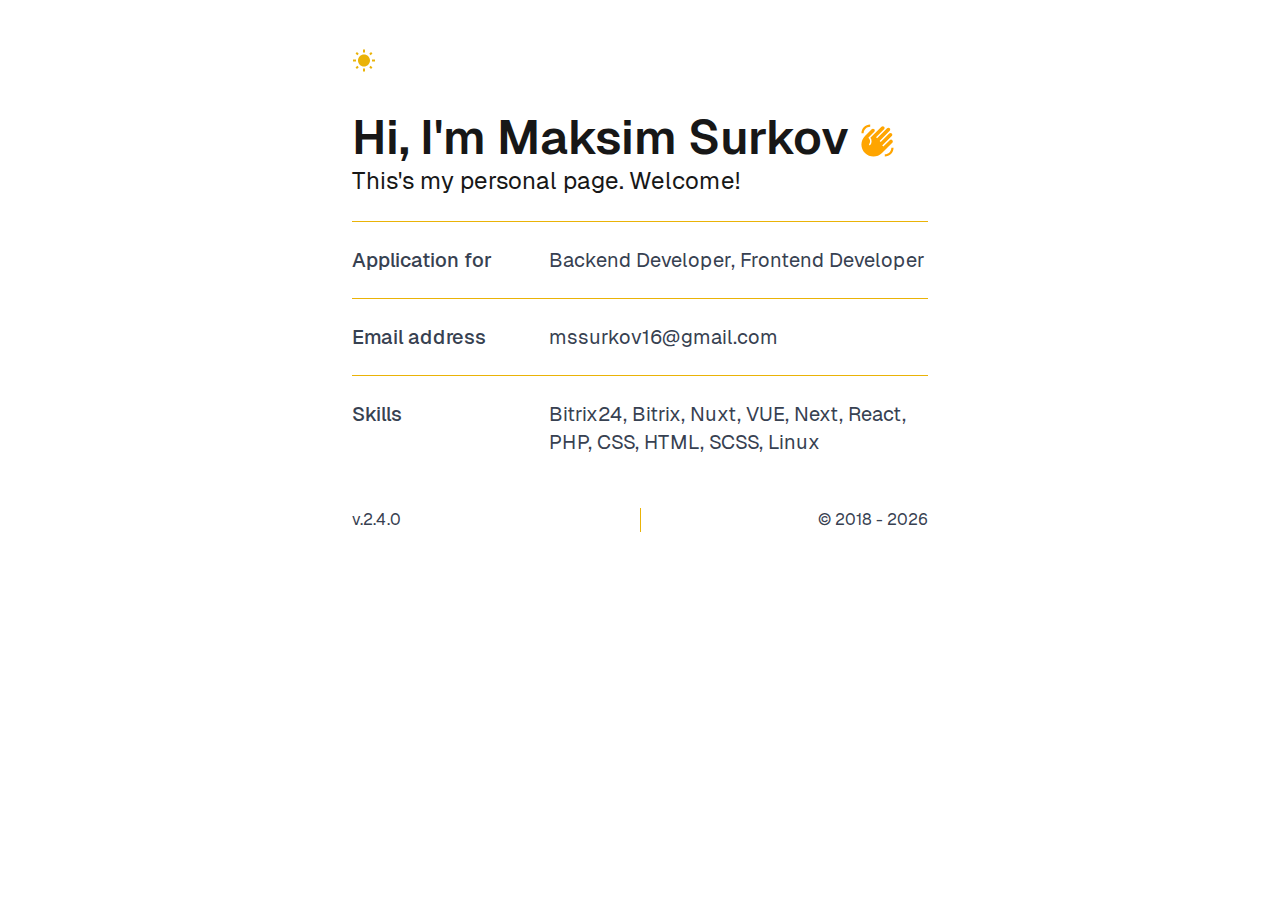
==== commit c4fe655e: "Deploy new build" ====
--- a/index.html
+++ b/index.html
@@ -1 +1 @@
-<!DOCTYPE html><html lang="en"><head><meta charSet="utf-8"/><meta name="viewport" content="width=device-width, initial-scale=1"/><link rel="preload" href="/_next/static/media/569ce4b8f30dc480-s.p.woff2" as="font" crossorigin="" type="font/woff2"/><link rel="preload" href="/_next/static/media/93f479601ee12b01-s.p.woff2" as="font" crossorigin="" type="font/woff2"/><link rel="stylesheet" href="/_next/static/css/c7436bb289373b22.css" data-precedence="next"/><link rel="stylesheet" href="/_next/static/css/bf3c3835bc87f0c3.css" data-precedence="next"/><link rel="preload" as="script" fetchPriority="low" href="/_next/static/chunks/webpack-5e81ed33bb2b1523.js"/><script src="/_next/static/chunks/4bd1b696-9cee43409be343df.js" async=""></script><script src="/_next/static/chunks/517-d67118cac1d8dd4a.js" async=""></script><script src="/_next/static/chunks/main-app-05b635fb2bc7e887.js" async=""></script><script src="/_next/static/chunks/451-f5de3bc80fb76e92.js" async=""></script><script src="/_next/static/chunks/app/layout-5792fb1f5b0dae58.js" async=""></script><script src="/_next/static/chunks/app/page-ad64bf687abb6b04.js" async=""></script><meta name="next-size-adjust" content=""/><title>Web page of Maksim Surkov</title><meta name="description" content="Just some information about me"/><link rel="icon" href="/favicon.ico" type="image/x-icon" sizes="16x16"/><script src="/_next/static/chunks/polyfills-42372ed130431b0a.js" noModule=""></script></head><body class="__variable_4d318d antialiased max-w-xl mx-4 mt-8 lg:mx-auto"><main class="flex-auto min-w-0 mt-6 flex flex-col px-2 md:px-0"><div><div class="mt-4"><style data-emotion="css q7mezt">.css-q7mezt{-webkit-user-select:none;-moz-user-select:none;-ms-user-select:none;user-select:none;width:1em;height:1em;display:inline-block;-webkit-flex-shrink:0;-ms-flex-negative:0;flex-shrink:0;-webkit-transition:fill 200ms cubic-bezier(0.4, 0, 0.2, 1) 0ms;transition:fill 200ms cubic-bezier(0.4, 0, 0.2, 1) 0ms;fill:currentColor;font-size:1.5rem;}</style><svg class="MuiSvgIcon-root MuiSvgIcon-fontSizeMedium text-yellow-500 text-3xl cursor-pointer css-q7mezt" focusable="false" aria-hidden="true" viewBox="0 0 24 24" data-testid="WbSunnyIcon"><path d="m6.76 4.84-1.8-1.79-1.41 1.41 1.79 1.79zM4 10.5H1v2h3zm9-9.95h-2V3.5h2zm7.45 3.91-1.41-1.41-1.79 1.79 1.41 1.41zm-3.21 13.7 1.79 1.8 1.41-1.41-1.8-1.79zM20 10.5v2h3v-2zm-8-5c-3.31 0-6 2.69-6 6s2.69 6 6 6 6-2.69 6-6-2.69-6-6-6m-1 16.95h2V19.5h-2zm-7.45-3.91 1.41 1.41 1.79-1.8-1.41-1.41z"></path></svg></div></div><div class="mt-10"><div class="px-4 sm:px-0 "><h1 class="text-5xl font-semibold">Hi, I&#x27;m Maksim Surkov <style data-emotion="css 7b2619">.css-7b2619{-webkit-user-select:none;-moz-user-select:none;-ms-user-select:none;user-select:none;width:1em;height:1em;display:inline-block;-webkit-flex-shrink:0;-ms-flex-negative:0;flex-shrink:0;-webkit-transition:fill 200ms cubic-bezier(0.4, 0, 0.2, 1) 0ms;transition:fill 200ms cubic-bezier(0.4, 0, 0.2, 1) 0ms;fill:currentColor;font-size:1.5rem;font-size:35px;color:orange;}</style><svg class="MuiSvgIcon-root MuiSvgIcon-fontSizeMedium app_waving-hand__qUVP5 css-7b2619" focusable="false" aria-hidden="true" viewBox="0 0 24 24" data-testid="WavingHandIcon"><path d="M23 17c0 3.31-2.69 6-6 6v-1.5c2.48 0 4.5-2.02 4.5-4.5zM1 7c0-3.31 2.69-6 6-6v1.5C4.52 2.5 2.5 4.52 2.5 7zm7.01-2.68-4.6 4.6c-3.22 3.22-3.22 8.45 0 11.67s8.45 3.22 11.67 0l7.07-7.07c.49-.49.49-1.28 0-1.77s-1.28-.49-1.77 0l-4.42 4.42-.71-.71 6.54-6.54c.49-.49.49-1.28 0-1.77s-1.28-.49-1.77 0l-5.83 5.83-.71-.71 6.89-6.89c.49-.49.49-1.28 0-1.77s-1.28-.49-1.77 0l-6.89 6.89-.69-.7 5.48-5.48c.49-.49.49-1.28 0-1.77s-1.28-.49-1.77 0l-7.62 7.62c1.22 1.57 1.11 3.84-.33 5.28l-.71-.71c1.17-1.17 1.17-3.07 0-4.24l-.35-.35 4.07-4.07c.49-.49.49-1.28 0-1.77-.5-.48-1.29-.48-1.78.01"></path></svg></h1><p class="mt-1 text-2xl">This&#x27;s my personal page. Welcome!</p></div><div class="mt-6 border-t border-yellow-500"><dl class="divide-y divide-yellow-500"><div class="px-4 py-6 sm:grid sm:grid-cols-3 sm:gap-4 sm:px-0"><dt class="text-xl font-medium text-gray-700">Application for</dt><dd class="mt-1 text-xl sm:col-span-2 sm:mt-0 text-gray-700">Backend Developer, Frontend Developer</dd></div><div class="px-4 py-6 sm:grid sm:grid-cols-3 sm:gap-4 sm:px-0"><dt class="text-xl font-medium text-gray-700">Email address</dt><dd class="mt-1 text-xl sm:col-span-2 sm:mt-0 text-gray-700"><a href="mailto:undefined">mssurkov16@gmail.com</a></dd></div><div class="px-4 py-6 sm:grid sm:grid-cols-3 sm:gap-4 sm:px-0"><dt class="text-xl font-medium text-gray-700">Skills</dt><dd class="mt-1 text-xl sm:col-span-2 sm:mt-0 text-gray-700">Bitrix24, Bitrix, Nuxt, VUE, Next, React, PHP, CSS, HTML, SCSS, Linux</dd></div></dl></div></div><footer class="mt-7 "><div class="grid grid-cols-2 divide-x divide-yellow-500"><p class="text-base col-span-1 text-left text-gray-700">v.<!-- -->2.3.0</p><p class="text-base col-span-1 text-right text-gray-700">© 2018 - 2025</p></div></footer></main><script src="/_next/static/chunks/webpack-5e81ed33bb2b1523.js" async=""></script><script>(self.__next_f=self.__next_f||[]).push([0])</script><script>self.__next_f.push([1,"1:\"$Sreact.fragment\"\n2:I[309,[\"451\",\"static/chunks/451-f5de3bc80fb76e92.js\",\"177\",\"static/chunks/app/layout-5792fb1f5b0dae58.js\"],\"ThemeProvider\"]\n3:I[4796,[\"451\",\"static/chunks/451-f5de3bc80fb76e92.js\",\"177\",\"static/chunks/app/layout-5792fb1f5b0dae58.js\"],\"Header\"]\n4:I[5244,[],\"\"]\n5:I[3866,[],\"\"]\n6:I[3392,[\"451\",\"static/chunks/451-f5de3bc80fb76e92.js\",\"177\",\"static/chunks/app/layout-5792fb1f5b0dae58.js\"],\"Metrika\"]\n7:I[658,[\"451\",\"static/chunks/451-f5de3bc80fb76e92.js\",\"177\",\"static/chunks/app/layout-5792fb1f5b0dae58.js\"],\"Footer\"]\n8:I[7033,[],\"ClientPageRoot\"]\n9:I[9991,[\"451\",\"static/chunks/451-f5de3bc80fb76e92.js\",\"974\",\"static/chunks/app/page-ad64bf687abb6b04.js\"],\"default\"]\nc:I[6213,[],\"OutletBoundary\"]\ne:I[6213,[],\"MetadataBoundary\"]\n10:I[6213,[],\"ViewportBoundary\"]\n12:I[4835,[],\"\"]\n:HL[\"/_next/static/media/569ce4b8f30dc480-s.p.woff2\",\"font\",{\"crossOrigin\":\"\",\"type\":\"font/woff2\"}]\n:HL[\"/_next/static/media/93f479601ee12b01-s.p.woff2\",\"font\",{\"crossOrigin\":\"\",\"type\":\"font/woff2\"}]\n:HL[\"/_next/static/css/c7436bb289373b22.css\",\"style\"]\n:HL[\"/_next/static/css/bf3c3835bc87f0c3.css\",\"style\"]\n"])</script><script>self.__next_f.push([1,"0:{\"P\":null,\"b\":\"W7Aw8602XiEJ4szJ75CoR\",\"p\":\"\",\"c\":[\"\",\"\"],\"i\":false,\"f\":[[[\"\",{\"children\":[\"__PAGE__\",{}]},\"$undefined\",\"$undefined\",true],[\"\",[\"$\",\"$1\",\"c\",{\"children\":[[[\"$\",\"link\",\"0\",{\"rel\":\"stylesheet\",\"href\":\"/_next/static/css/c7436bb289373b22.css\",\"precedence\":\"next\",\"crossOrigin\":\"$undefined\",\"nonce\":\"$undefined\"}]],[\"$\",\"html\",null,{\"lang\":\"en\",\"children\":[\"$\",\"body\",null,{\"className\":\"__variable_4d318d antialiased max-w-xl mx-4 mt-8 lg:mx-auto\",\"children\":[\"$\",\"main\",null,{\"className\":\"flex-auto min-w-0 mt-6 flex flex-col px-2 md:px-0\",\"children\":[\"$\",\"$L2\",null,{\"children\":[[\"$\",\"$L3\",null,{}],[\"$\",\"$L4\",null,{\"parallelRouterKey\":\"children\",\"segmentPath\":[\"children\"],\"error\":\"$undefined\",\"errorStyles\":\"$undefined\",\"errorScripts\":\"$undefined\",\"template\":[\"$\",\"$L5\",null,{}],\"templateStyles\":\"$undefined\",\"templateScripts\":\"$undefined\",\"notFound\":[[],[[\"$\",\"title\",null,{\"children\":\"404: This page could not be found.\"}],[\"$\",\"div\",null,{\"style\":{\"fontFamily\":\"system-ui,\\\"Segoe UI\\\",Roboto,Helvetica,Arial,sans-serif,\\\"Apple Color Emoji\\\",\\\"Segoe UI Emoji\\\"\",\"height\":\"100vh\",\"textAlign\":\"center\",\"display\":\"flex\",\"flexDirection\":\"column\",\"alignItems\":\"center\",\"justifyContent\":\"center\"},\"children\":[\"$\",\"div\",null,{\"children\":[[\"$\",\"style\",null,{\"dangerouslySetInnerHTML\":{\"__html\":\"body{color:#000;background:#fff;margin:0}.next-error-h1{border-right:1px solid rgba(0,0,0,.3)}@media (prefers-color-scheme:dark){body{color:#fff;background:#000}.next-error-h1{border-right:1px solid rgba(255,255,255,.3)}}\"}}],[\"$\",\"h1\",null,{\"className\":\"next-error-h1\",\"style\":{\"display\":\"inline-block\",\"margin\":\"0 20px 0 0\",\"padding\":\"0 23px 0 0\",\"fontSize\":24,\"fontWeight\":500,\"verticalAlign\":\"top\",\"lineHeight\":\"49px\"},\"children\":404}],[\"$\",\"div\",null,{\"style\":{\"display\":\"inline-block\"},\"children\":[\"$\",\"h2\",null,{\"style\":{\"fontSize\":14,\"fontWeight\":400,\"lineHeight\":\"49px\",\"margin\":0},\"children\":\"This page could not be found.\"}]}]]}]}]]],\"forbidden\":\"$undefined\",\"unauthorized\":\"$undefined\"}],[\"$\",\"$L6\",null,{}],[\"$\",\"$L7\",null,{}]]}]}]}]}]]}],{\"children\":[\"__PAGE__\",[\"$\",\"$1\",\"c\",{\"children\":[[\"$\",\"$L8\",null,{\"Component\":\"$9\",\"searchParams\":{},\"params\":{},\"promises\":[\"$@a\",\"$@b\"]}],[[\"$\",\"link\",\"0\",{\"rel\":\"stylesheet\",\"href\":\"/_next/static/css/bf3c3835bc87f0c3.css\",\"precedence\":\"next\",\"crossOrigin\":\"$undefined\",\"nonce\":\"$undefined\"}]],[\"$\",\"$Lc\",null,{\"children\":\"$Ld\"}]]}],{},null,false]},null,false],[\"$\",\"$1\",\"h\",{\"children\":[null,[\"$\",\"$1\",\"wOe35XcrpvHlzBXiFWWA8\",{\"children\":[[\"$\",\"$Le\",null,{\"children\":\"$Lf\"}],[\"$\",\"$L10\",null,{\"children\":\"$L11\"}],[\"$\",\"meta\",null,{\"name\":\"next-size-adjust\",\"content\":\"\"}]]}]]}],false]],\"m\":\"$undefined\",\"G\":[\"$12\",\"$undefined\"],\"s\":false,\"S\":true}\n"])</script><script>self.__next_f.push([1,"a:{}\nb:{}\n"])</script><script>self.__next_f.push([1,"11:[[\"$\",\"meta\",\"0\",{\"name\":\"viewport\",\"content\":\"width=device-width, initial-scale=1\"}]]\nf:[[\"$\",\"meta\",\"0\",{\"charSet\":\"utf-8\"}],[\"$\",\"title\",\"1\",{\"children\":\"Web page of Maksim Surkov\"}],[\"$\",\"meta\",\"2\",{\"name\":\"description\",\"content\":\"Just some information about me\"}],[\"$\",\"link\",\"3\",{\"rel\":\"icon\",\"href\":\"/favicon.ico\",\"type\":\"image/x-icon\",\"sizes\":\"16x16\"}]]\n"])</script><script>self.__next_f.push([1,"d:null\n"])</script></body></html>+<!DOCTYPE html><html lang="en"><head><meta charSet="utf-8"/><meta name="viewport" content="width=device-width, initial-scale=1"/><link rel="preload" href="/_next/static/media/569ce4b8f30dc480-s.p.woff2" as="font" crossorigin="" type="font/woff2"/><link rel="preload" href="/_next/static/media/93f479601ee12b01-s.p.woff2" as="font" crossorigin="" type="font/woff2"/><link rel="stylesheet" href="/_next/static/css/c7436bb289373b22.css" data-precedence="next"/><link rel="stylesheet" href="/_next/static/css/bf3c3835bc87f0c3.css" data-precedence="next"/><link rel="preload" as="script" fetchPriority="low" href="/_next/static/chunks/webpack-5e81ed33bb2b1523.js"/><script src="/_next/static/chunks/4bd1b696-9cee43409be343df.js" async=""></script><script src="/_next/static/chunks/517-d67118cac1d8dd4a.js" async=""></script><script src="/_next/static/chunks/main-app-05b635fb2bc7e887.js" async=""></script><script src="/_next/static/chunks/451-f5de3bc80fb76e92.js" async=""></script><script src="/_next/static/chunks/app/layout-1de4d2d5b3245b27.js" async=""></script><script src="/_next/static/chunks/app/page-218ad984991a2727.js" async=""></script><meta name="next-size-adjust" content=""/><title>Web page of Maksim Surkov</title><meta name="description" content="Just some information about me"/><link rel="icon" href="/favicon.ico" type="image/x-icon" sizes="16x16"/><script src="/_next/static/chunks/polyfills-42372ed130431b0a.js" noModule=""></script></head><body class="__variable_4d318d antialiased max-w-xl mx-4 mt-8 lg:mx-auto"><main class="flex-auto min-w-0 mt-6 flex flex-col px-2 md:px-0"><div><div class="mt-4"><style data-emotion="css q7mezt">.css-q7mezt{-webkit-user-select:none;-moz-user-select:none;-ms-user-select:none;user-select:none;width:1em;height:1em;display:inline-block;-webkit-flex-shrink:0;-ms-flex-negative:0;flex-shrink:0;-webkit-transition:fill 200ms cubic-bezier(0.4, 0, 0.2, 1) 0ms;transition:fill 200ms cubic-bezier(0.4, 0, 0.2, 1) 0ms;fill:currentColor;font-size:1.5rem;}</style><svg class="MuiSvgIcon-root MuiSvgIcon-fontSizeMedium text-yellow-500 text-3xl cursor-pointer css-q7mezt" focusable="false" aria-hidden="true" viewBox="0 0 24 24" data-testid="WbSunnyIcon"><path d="m6.76 4.84-1.8-1.79-1.41 1.41 1.79 1.79zM4 10.5H1v2h3zm9-9.95h-2V3.5h2zm7.45 3.91-1.41-1.41-1.79 1.79 1.41 1.41zm-3.21 13.7 1.79 1.8 1.41-1.41-1.8-1.79zM20 10.5v2h3v-2zm-8-5c-3.31 0-6 2.69-6 6s2.69 6 6 6 6-2.69 6-6-2.69-6-6-6m-1 16.95h2V19.5h-2zm-7.45-3.91 1.41 1.41 1.79-1.8-1.41-1.41z"></path></svg></div></div><div class="mt-10"><div class="px-4 sm:px-0 "><h1 class="text-5xl font-semibold">Hi, I&#x27;m Maksim Surkov <style data-emotion="css 7b2619">.css-7b2619{-webkit-user-select:none;-moz-user-select:none;-ms-user-select:none;user-select:none;width:1em;height:1em;display:inline-block;-webkit-flex-shrink:0;-ms-flex-negative:0;flex-shrink:0;-webkit-transition:fill 200ms cubic-bezier(0.4, 0, 0.2, 1) 0ms;transition:fill 200ms cubic-bezier(0.4, 0, 0.2, 1) 0ms;fill:currentColor;font-size:1.5rem;font-size:35px;color:orange;}</style><svg class="MuiSvgIcon-root MuiSvgIcon-fontSizeMedium app_waving-hand__qUVP5 css-7b2619" focusable="false" aria-hidden="true" viewBox="0 0 24 24" data-testid="WavingHandIcon"><path d="M23 17c0 3.31-2.69 6-6 6v-1.5c2.48 0 4.5-2.02 4.5-4.5zM1 7c0-3.31 2.69-6 6-6v1.5C4.52 2.5 2.5 4.52 2.5 7zm7.01-2.68-4.6 4.6c-3.22 3.22-3.22 8.45 0 11.67s8.45 3.22 11.67 0l7.07-7.07c.49-.49.49-1.28 0-1.77s-1.28-.49-1.77 0l-4.42 4.42-.71-.71 6.54-6.54c.49-.49.49-1.28 0-1.77s-1.28-.49-1.77 0l-5.83 5.83-.71-.71 6.89-6.89c.49-.49.49-1.28 0-1.77s-1.28-.49-1.77 0l-6.89 6.89-.69-.7 5.48-5.48c.49-.49.49-1.28 0-1.77s-1.28-.49-1.77 0l-7.62 7.62c1.22 1.57 1.11 3.84-.33 5.28l-.71-.71c1.17-1.17 1.17-3.07 0-4.24l-.35-.35 4.07-4.07c.49-.49.49-1.28 0-1.77-.5-.48-1.29-.48-1.78.01"></path></svg></h1><p class="mt-1 text-2xl">This&#x27;s my personal page. Welcome!</p></div><div class="mt-6 border-t border-yellow-500"><dl class="divide-y divide-yellow-500"><div class="px-4 py-6 sm:grid sm:grid-cols-3 sm:gap-4 sm:px-0"><dt class="text-xl font-medium text-gray-700">Application for</dt><dd class="mt-1 text-xl sm:col-span-2 sm:mt-0 text-gray-700">Backend Developer, Frontend Developer</dd></div><div class="px-4 py-6 sm:grid sm:grid-cols-3 sm:gap-4 sm:px-0"><dt class="text-xl font-medium text-gray-700">Email address</dt><dd class="mt-1 text-xl sm:col-span-2 sm:mt-0 text-gray-700"><a href="mailto:undefined">mssurkov16@gmail.com</a></dd></div><div class="px-4 py-6 sm:grid sm:grid-cols-3 sm:gap-4 sm:px-0"><dt class="text-xl font-medium text-gray-700">Skills</dt><dd class="mt-1 text-xl sm:col-span-2 sm:mt-0 text-gray-700">Bitrix24, Bitrix, Nuxt, VUE, Next, React, PHP, CSS, HTML, SCSS, Linux</dd></div></dl></div></div><footer class="mt-7 "><div class="grid grid-cols-2 divide-x divide-yellow-500"><p class="text-base col-span-1 text-left text-gray-700">v.<!-- -->2.4.0</p><p class="text-base col-span-1 text-right text-gray-700">© 2018 - 2025</p></div></footer></main><script src="/_next/static/chunks/webpack-5e81ed33bb2b1523.js" async=""></script><script>(self.__next_f=self.__next_f||[]).push([0])</script><script>self.__next_f.push([1,"1:\"$Sreact.fragment\"\n2:I[309,[\"451\",\"static/chunks/451-f5de3bc80fb76e92.js\",\"177\",\"static/chunks/app/layout-1de4d2d5b3245b27.js\"],\"ThemeProvider\"]\n3:I[4796,[\"451\",\"static/chunks/451-f5de3bc80fb76e92.js\",\"177\",\"static/chunks/app/layout-1de4d2d5b3245b27.js\"],\"Header\"]\n4:I[5244,[],\"\"]\n5:I[3866,[],\"\"]\n6:I[3392,[\"451\",\"static/chunks/451-f5de3bc80fb76e92.js\",\"177\",\"static/chunks/app/layout-1de4d2d5b3245b27.js\"],\"Metrika\"]\n7:I[658,[\"451\",\"static/chunks/451-f5de3bc80fb76e92.js\",\"177\",\"static/chunks/app/layout-1de4d2d5b3245b27.js\"],\"Footer\"]\n8:I[7033,[],\"ClientPageRoot\"]\n9:I[9991,[\"451\",\"static/chunks/451-f5de3bc80fb76e92.js\",\"974\",\"static/chunks/app/page-218ad984991a2727.js\"],\"default\"]\nc:I[6213,[],\"OutletBoundary\"]\ne:I[6213,[],\"MetadataBoundary\"]\n10:I[6213,[],\"ViewportBoundary\"]\n12:I[4835,[],\"\"]\n:HL[\"/_next/static/media/569ce4b8f30dc480-s.p.woff2\",\"font\",{\"crossOrigin\":\"\",\"type\":\"font/woff2\"}]\n:HL[\"/_next/static/media/93f479601ee12b01-s.p.woff2\",\"font\",{\"crossOrigin\":\"\",\"type\":\"font/woff2\"}]\n:HL[\"/_next/static/css/c7436bb289373b22.css\",\"style\"]\n:HL[\"/_next/static/css/bf3c3835bc87f0c3.css\",\"style\"]\n"])</script><script>self.__next_f.push([1,"0:{\"P\":null,\"b\":\"oBRcMNf8T3vmxvvFToZY3\",\"p\":\"\",\"c\":[\"\",\"\"],\"i\":false,\"f\":[[[\"\",{\"children\":[\"__PAGE__\",{}]},\"$undefined\",\"$undefined\",true],[\"\",[\"$\",\"$1\",\"c\",{\"children\":[[[\"$\",\"link\",\"0\",{\"rel\":\"stylesheet\",\"href\":\"/_next/static/css/c7436bb289373b22.css\",\"precedence\":\"next\",\"crossOrigin\":\"$undefined\",\"nonce\":\"$undefined\"}]],[\"$\",\"html\",null,{\"lang\":\"en\",\"children\":[\"$\",\"body\",null,{\"className\":\"__variable_4d318d antialiased max-w-xl mx-4 mt-8 lg:mx-auto\",\"children\":[\"$\",\"main\",null,{\"className\":\"flex-auto min-w-0 mt-6 flex flex-col px-2 md:px-0\",\"children\":[\"$\",\"$L2\",null,{\"children\":[[\"$\",\"$L3\",null,{}],[\"$\",\"$L4\",null,{\"parallelRouterKey\":\"children\",\"segmentPath\":[\"children\"],\"error\":\"$undefined\",\"errorStyles\":\"$undefined\",\"errorScripts\":\"$undefined\",\"template\":[\"$\",\"$L5\",null,{}],\"templateStyles\":\"$undefined\",\"templateScripts\":\"$undefined\",\"notFound\":[[],[[\"$\",\"title\",null,{\"children\":\"404: This page could not be found.\"}],[\"$\",\"div\",null,{\"style\":{\"fontFamily\":\"system-ui,\\\"Segoe UI\\\",Roboto,Helvetica,Arial,sans-serif,\\\"Apple Color Emoji\\\",\\\"Segoe UI Emoji\\\"\",\"height\":\"100vh\",\"textAlign\":\"center\",\"display\":\"flex\",\"flexDirection\":\"column\",\"alignItems\":\"center\",\"justifyContent\":\"center\"},\"children\":[\"$\",\"div\",null,{\"children\":[[\"$\",\"style\",null,{\"dangerouslySetInnerHTML\":{\"__html\":\"body{color:#000;background:#fff;margin:0}.next-error-h1{border-right:1px solid rgba(0,0,0,.3)}@media (prefers-color-scheme:dark){body{color:#fff;background:#000}.next-error-h1{border-right:1px solid rgba(255,255,255,.3)}}\"}}],[\"$\",\"h1\",null,{\"className\":\"next-error-h1\",\"style\":{\"display\":\"inline-block\",\"margin\":\"0 20px 0 0\",\"padding\":\"0 23px 0 0\",\"fontSize\":24,\"fontWeight\":500,\"verticalAlign\":\"top\",\"lineHeight\":\"49px\"},\"children\":404}],[\"$\",\"div\",null,{\"style\":{\"display\":\"inline-block\"},\"children\":[\"$\",\"h2\",null,{\"style\":{\"fontSize\":14,\"fontWeight\":400,\"lineHeight\":\"49px\",\"margin\":0},\"children\":\"This page could not be found.\"}]}]]}]}]]],\"forbidden\":\"$undefined\",\"unauthorized\":\"$undefined\"}],[\"$\",\"$L6\",null,{}],[\"$\",\"$L7\",null,{}]]}]}]}]}]]}],{\"children\":[\"__PAGE__\",[\"$\",\"$1\",\"c\",{\"children\":[[\"$\",\"$L8\",null,{\"Component\":\"$9\",\"searchParams\":{},\"params\":{},\"promises\":[\"$@a\",\"$@b\"]}],[[\"$\",\"link\",\"0\",{\"rel\":\"stylesheet\",\"href\":\"/_next/static/css/bf3c3835bc87f0c3.css\",\"precedence\":\"next\",\"crossOrigin\":\"$undefined\",\"nonce\":\"$undefined\"}]],[\"$\",\"$Lc\",null,{\"children\":\"$Ld\"}]]}],{},null,false]},null,false],[\"$\",\"$1\",\"h\",{\"children\":[null,[\"$\",\"$1\",\"8n2yGq7MlDZFJeLA6L6cd\",{\"children\":[[\"$\",\"$Le\",null,{\"children\":\"$Lf\"}],[\"$\",\"$L10\",null,{\"children\":\"$L11\"}],[\"$\",\"meta\",null,{\"name\":\"next-size-adjust\",\"content\":\"\"}]]}]]}],false]],\"m\":\"$undefined\",\"G\":[\"$12\",\"$undefined\"],\"s\":false,\"S\":true}\n"])</script><script>self.__next_f.push([1,"a:{}\nb:{}\n"])</script><script>self.__next_f.push([1,"11:[[\"$\",\"meta\",\"0\",{\"name\":\"viewport\",\"content\":\"width=device-width, initial-scale=1\"}]]\nf:[[\"$\",\"meta\",\"0\",{\"charSet\":\"utf-8\"}],[\"$\",\"title\",\"1\",{\"children\":\"Web page of Maksim Surkov\"}],[\"$\",\"meta\",\"2\",{\"name\":\"description\",\"content\":\"Just some information about me\"}],[\"$\",\"link\",\"3\",{\"rel\":\"icon\",\"href\":\"/favicon.ico\",\"type\":\"image/x-icon\",\"sizes\":\"16x16\"}]]\n"])</script><script>self.__next_f.push([1,"d:null\n"])</script></body></html>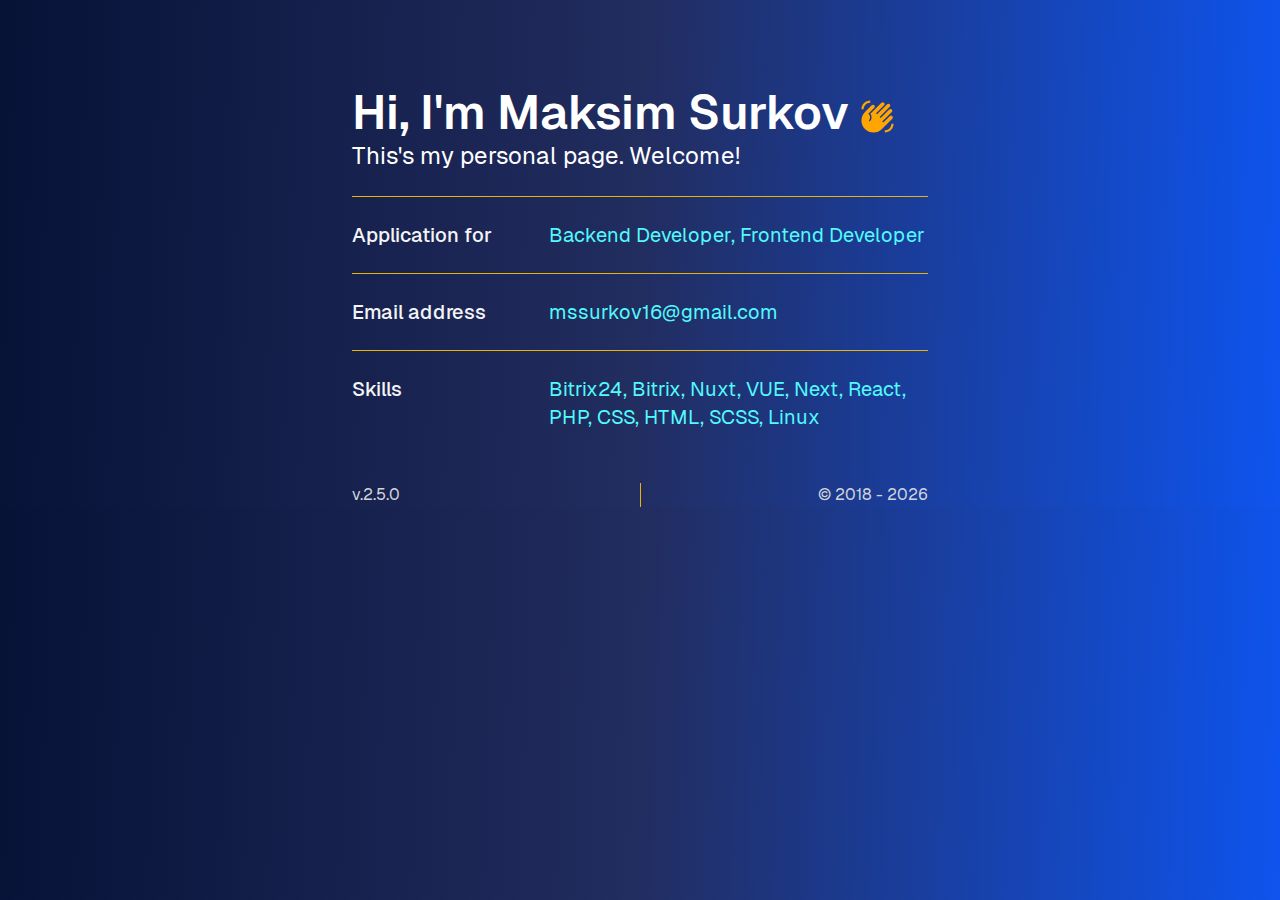
==== commit 260b8249: "Deploy new build" ====
--- a/index.html
+++ b/index.html
@@ -1 +1 @@
-<!DOCTYPE html><html lang="en"><head><meta charSet="utf-8"/><meta name="viewport" content="width=device-width, initial-scale=1"/><link rel="preload" href="/_next/static/media/569ce4b8f30dc480-s.p.woff2" as="font" crossorigin="" type="font/woff2"/><link rel="preload" href="/_next/static/media/93f479601ee12b01-s.p.woff2" as="font" crossorigin="" type="font/woff2"/><link rel="stylesheet" href="/_next/static/css/c7436bb289373b22.css" data-precedence="next"/><link rel="stylesheet" href="/_next/static/css/bf3c3835bc87f0c3.css" data-precedence="next"/><link rel="preload" as="script" fetchPriority="low" href="/_next/static/chunks/webpack-5e81ed33bb2b1523.js"/><script src="/_next/static/chunks/4bd1b696-9cee43409be343df.js" async=""></script><script src="/_next/static/chunks/517-d67118cac1d8dd4a.js" async=""></script><script src="/_next/static/chunks/main-app-05b635fb2bc7e887.js" async=""></script><script src="/_next/static/chunks/451-f5de3bc80fb76e92.js" async=""></script><script src="/_next/static/chunks/app/layout-1de4d2d5b3245b27.js" async=""></script><script src="/_next/static/chunks/app/page-218ad984991a2727.js" async=""></script><meta name="next-size-adjust" content=""/><title>Web page of Maksim Surkov</title><meta name="description" content="Just some information about me"/><link rel="icon" href="/favicon.ico" type="image/x-icon" sizes="16x16"/><script src="/_next/static/chunks/polyfills-42372ed130431b0a.js" noModule=""></script></head><body class="__variable_4d318d antialiased max-w-xl mx-4 mt-8 lg:mx-auto"><main class="flex-auto min-w-0 mt-6 flex flex-col px-2 md:px-0"><div><div class="mt-4"><style data-emotion="css q7mezt">.css-q7mezt{-webkit-user-select:none;-moz-user-select:none;-ms-user-select:none;user-select:none;width:1em;height:1em;display:inline-block;-webkit-flex-shrink:0;-ms-flex-negative:0;flex-shrink:0;-webkit-transition:fill 200ms cubic-bezier(0.4, 0, 0.2, 1) 0ms;transition:fill 200ms cubic-bezier(0.4, 0, 0.2, 1) 0ms;fill:currentColor;font-size:1.5rem;}</style><svg class="MuiSvgIcon-root MuiSvgIcon-fontSizeMedium text-yellow-500 text-3xl cursor-pointer css-q7mezt" focusable="false" aria-hidden="true" viewBox="0 0 24 24" data-testid="WbSunnyIcon"><path d="m6.76 4.84-1.8-1.79-1.41 1.41 1.79 1.79zM4 10.5H1v2h3zm9-9.95h-2V3.5h2zm7.45 3.91-1.41-1.41-1.79 1.79 1.41 1.41zm-3.21 13.7 1.79 1.8 1.41-1.41-1.8-1.79zM20 10.5v2h3v-2zm-8-5c-3.31 0-6 2.69-6 6s2.69 6 6 6 6-2.69 6-6-2.69-6-6-6m-1 16.95h2V19.5h-2zm-7.45-3.91 1.41 1.41 1.79-1.8-1.41-1.41z"></path></svg></div></div><div class="mt-10"><div class="px-4 sm:px-0 "><h1 class="text-5xl font-semibold">Hi, I&#x27;m Maksim Surkov <style data-emotion="css 7b2619">.css-7b2619{-webkit-user-select:none;-moz-user-select:none;-ms-user-select:none;user-select:none;width:1em;height:1em;display:inline-block;-webkit-flex-shrink:0;-ms-flex-negative:0;flex-shrink:0;-webkit-transition:fill 200ms cubic-bezier(0.4, 0, 0.2, 1) 0ms;transition:fill 200ms cubic-bezier(0.4, 0, 0.2, 1) 0ms;fill:currentColor;font-size:1.5rem;font-size:35px;color:orange;}</style><svg class="MuiSvgIcon-root MuiSvgIcon-fontSizeMedium app_waving-hand__qUVP5 css-7b2619" focusable="false" aria-hidden="true" viewBox="0 0 24 24" data-testid="WavingHandIcon"><path d="M23 17c0 3.31-2.69 6-6 6v-1.5c2.48 0 4.5-2.02 4.5-4.5zM1 7c0-3.31 2.69-6 6-6v1.5C4.52 2.5 2.5 4.52 2.5 7zm7.01-2.68-4.6 4.6c-3.22 3.22-3.22 8.45 0 11.67s8.45 3.22 11.67 0l7.07-7.07c.49-.49.49-1.28 0-1.77s-1.28-.49-1.77 0l-4.42 4.42-.71-.71 6.54-6.54c.49-.49.49-1.28 0-1.77s-1.28-.49-1.77 0l-5.83 5.83-.71-.71 6.89-6.89c.49-.49.49-1.28 0-1.77s-1.28-.49-1.77 0l-6.89 6.89-.69-.7 5.48-5.48c.49-.49.49-1.28 0-1.77s-1.28-.49-1.77 0l-7.62 7.62c1.22 1.57 1.11 3.84-.33 5.28l-.71-.71c1.17-1.17 1.17-3.07 0-4.24l-.35-.35 4.07-4.07c.49-.49.49-1.28 0-1.77-.5-.48-1.29-.48-1.78.01"></path></svg></h1><p class="mt-1 text-2xl">This&#x27;s my personal page. Welcome!</p></div><div class="mt-6 border-t border-yellow-500"><dl class="divide-y divide-yellow-500"><div class="px-4 py-6 sm:grid sm:grid-cols-3 sm:gap-4 sm:px-0"><dt class="text-xl font-medium text-gray-700">Application for</dt><dd class="mt-1 text-xl sm:col-span-2 sm:mt-0 text-gray-700">Backend Developer, Frontend Developer</dd></div><div class="px-4 py-6 sm:grid sm:grid-cols-3 sm:gap-4 sm:px-0"><dt class="text-xl font-medium text-gray-700">Email address</dt><dd class="mt-1 text-xl sm:col-span-2 sm:mt-0 text-gray-700"><a href="mailto:undefined">mssurkov16@gmail.com</a></dd></div><div class="px-4 py-6 sm:grid sm:grid-cols-3 sm:gap-4 sm:px-0"><dt class="text-xl font-medium text-gray-700">Skills</dt><dd class="mt-1 text-xl sm:col-span-2 sm:mt-0 text-gray-700">Bitrix24, Bitrix, Nuxt, VUE, Next, React, PHP, CSS, HTML, SCSS, Linux</dd></div></dl></div></div><footer class="mt-7 "><div class="grid grid-cols-2 divide-x divide-yellow-500"><p class="text-base col-span-1 text-left text-gray-700">v.<!-- -->2.4.0</p><p class="text-base col-span-1 text-right text-gray-700">© 2018 - 2025</p></div></footer></main><script src="/_next/static/chunks/webpack-5e81ed33bb2b1523.js" async=""></script><script>(self.__next_f=self.__next_f||[]).push([0])</script><script>self.__next_f.push([1,"1:\"$Sreact.fragment\"\n2:I[309,[\"451\",\"static/chunks/451-f5de3bc80fb76e92.js\",\"177\",\"static/chunks/app/layout-1de4d2d5b3245b27.js\"],\"ThemeProvider\"]\n3:I[4796,[\"451\",\"static/chunks/451-f5de3bc80fb76e92.js\",\"177\",\"static/chunks/app/layout-1de4d2d5b3245b27.js\"],\"Header\"]\n4:I[5244,[],\"\"]\n5:I[3866,[],\"\"]\n6:I[3392,[\"451\",\"static/chunks/451-f5de3bc80fb76e92.js\",\"177\",\"static/chunks/app/layout-1de4d2d5b3245b27.js\"],\"Metrika\"]\n7:I[658,[\"451\",\"static/chunks/451-f5de3bc80fb76e92.js\",\"177\",\"static/chunks/app/layout-1de4d2d5b3245b27.js\"],\"Footer\"]\n8:I[7033,[],\"ClientPageRoot\"]\n9:I[9991,[\"451\",\"static/chunks/451-f5de3bc80fb76e92.js\",\"974\",\"static/chunks/app/page-218ad984991a2727.js\"],\"default\"]\nc:I[6213,[],\"OutletBoundary\"]\ne:I[6213,[],\"MetadataBoundary\"]\n10:I[6213,[],\"ViewportBoundary\"]\n12:I[4835,[],\"\"]\n:HL[\"/_next/static/media/569ce4b8f30dc480-s.p.woff2\",\"font\",{\"crossOrigin\":\"\",\"type\":\"font/woff2\"}]\n:HL[\"/_next/static/media/93f479601ee12b01-s.p.woff2\",\"font\",{\"crossOrigin\":\"\",\"type\":\"font/woff2\"}]\n:HL[\"/_next/static/css/c7436bb289373b22.css\",\"style\"]\n:HL[\"/_next/static/css/bf3c3835bc87f0c3.css\",\"style\"]\n"])</script><script>self.__next_f.push([1,"0:{\"P\":null,\"b\":\"oBRcMNf8T3vmxvvFToZY3\",\"p\":\"\",\"c\":[\"\",\"\"],\"i\":false,\"f\":[[[\"\",{\"children\":[\"__PAGE__\",{}]},\"$undefined\",\"$undefined\",true],[\"\",[\"$\",\"$1\",\"c\",{\"children\":[[[\"$\",\"link\",\"0\",{\"rel\":\"stylesheet\",\"href\":\"/_next/static/css/c7436bb289373b22.css\",\"precedence\":\"next\",\"crossOrigin\":\"$undefined\",\"nonce\":\"$undefined\"}]],[\"$\",\"html\",null,{\"lang\":\"en\",\"children\":[\"$\",\"body\",null,{\"className\":\"__variable_4d318d antialiased max-w-xl mx-4 mt-8 lg:mx-auto\",\"children\":[\"$\",\"main\",null,{\"className\":\"flex-auto min-w-0 mt-6 flex flex-col px-2 md:px-0\",\"children\":[\"$\",\"$L2\",null,{\"children\":[[\"$\",\"$L3\",null,{}],[\"$\",\"$L4\",null,{\"parallelRouterKey\":\"children\",\"segmentPath\":[\"children\"],\"error\":\"$undefined\",\"errorStyles\":\"$undefined\",\"errorScripts\":\"$undefined\",\"template\":[\"$\",\"$L5\",null,{}],\"templateStyles\":\"$undefined\",\"templateScripts\":\"$undefined\",\"notFound\":[[],[[\"$\",\"title\",null,{\"children\":\"404: This page could not be found.\"}],[\"$\",\"div\",null,{\"style\":{\"fontFamily\":\"system-ui,\\\"Segoe UI\\\",Roboto,Helvetica,Arial,sans-serif,\\\"Apple Color Emoji\\\",\\\"Segoe UI Emoji\\\"\",\"height\":\"100vh\",\"textAlign\":\"center\",\"display\":\"flex\",\"flexDirection\":\"column\",\"alignItems\":\"center\",\"justifyContent\":\"center\"},\"children\":[\"$\",\"div\",null,{\"children\":[[\"$\",\"style\",null,{\"dangerouslySetInnerHTML\":{\"__html\":\"body{color:#000;background:#fff;margin:0}.next-error-h1{border-right:1px solid rgba(0,0,0,.3)}@media (prefers-color-scheme:dark){body{color:#fff;background:#000}.next-error-h1{border-right:1px solid rgba(255,255,255,.3)}}\"}}],[\"$\",\"h1\",null,{\"className\":\"next-error-h1\",\"style\":{\"display\":\"inline-block\",\"margin\":\"0 20px 0 0\",\"padding\":\"0 23px 0 0\",\"fontSize\":24,\"fontWeight\":500,\"verticalAlign\":\"top\",\"lineHeight\":\"49px\"},\"children\":404}],[\"$\",\"div\",null,{\"style\":{\"display\":\"inline-block\"},\"children\":[\"$\",\"h2\",null,{\"style\":{\"fontSize\":14,\"fontWeight\":400,\"lineHeight\":\"49px\",\"margin\":0},\"children\":\"This page could not be found.\"}]}]]}]}]]],\"forbidden\":\"$undefined\",\"unauthorized\":\"$undefined\"}],[\"$\",\"$L6\",null,{}],[\"$\",\"$L7\",null,{}]]}]}]}]}]]}],{\"children\":[\"__PAGE__\",[\"$\",\"$1\",\"c\",{\"children\":[[\"$\",\"$L8\",null,{\"Component\":\"$9\",\"searchParams\":{},\"params\":{},\"promises\":[\"$@a\",\"$@b\"]}],[[\"$\",\"link\",\"0\",{\"rel\":\"stylesheet\",\"href\":\"/_next/static/css/bf3c3835bc87f0c3.css\",\"precedence\":\"next\",\"crossOrigin\":\"$undefined\",\"nonce\":\"$undefined\"}]],[\"$\",\"$Lc\",null,{\"children\":\"$Ld\"}]]}],{},null,false]},null,false],[\"$\",\"$1\",\"h\",{\"children\":[null,[\"$\",\"$1\",\"8n2yGq7MlDZFJeLA6L6cd\",{\"children\":[[\"$\",\"$Le\",null,{\"children\":\"$Lf\"}],[\"$\",\"$L10\",null,{\"children\":\"$L11\"}],[\"$\",\"meta\",null,{\"name\":\"next-size-adjust\",\"content\":\"\"}]]}]]}],false]],\"m\":\"$undefined\",\"G\":[\"$12\",\"$undefined\"],\"s\":false,\"S\":true}\n"])</script><script>self.__next_f.push([1,"a:{}\nb:{}\n"])</script><script>self.__next_f.push([1,"11:[[\"$\",\"meta\",\"0\",{\"name\":\"viewport\",\"content\":\"width=device-width, initial-scale=1\"}]]\nf:[[\"$\",\"meta\",\"0\",{\"charSet\":\"utf-8\"}],[\"$\",\"title\",\"1\",{\"children\":\"Web page of Maksim Surkov\"}],[\"$\",\"meta\",\"2\",{\"name\":\"description\",\"content\":\"Just some information about me\"}],[\"$\",\"link\",\"3\",{\"rel\":\"icon\",\"href\":\"/favicon.ico\",\"type\":\"image/x-icon\",\"sizes\":\"16x16\"}]]\n"])</script><script>self.__next_f.push([1,"d:null\n"])</script></body></html>+<!DOCTYPE html><html lang="en"><head><meta charSet="utf-8"/><meta name="viewport" content="width=device-width, initial-scale=1"/><link rel="preload" href="/_next/static/media/569ce4b8f30dc480-s.p.woff2" as="font" crossorigin="" type="font/woff2"/><link rel="preload" href="/_next/static/media/93f479601ee12b01-s.p.woff2" as="font" crossorigin="" type="font/woff2"/><link rel="stylesheet" href="/_next/static/css/a601e02ad277fb7f.css" data-precedence="next"/><link rel="stylesheet" href="/_next/static/css/bf3c3835bc87f0c3.css" data-precedence="next"/><link rel="preload" as="script" fetchPriority="low" href="/_next/static/chunks/webpack-5e81ed33bb2b1523.js"/><script src="/_next/static/chunks/4bd1b696-9cee43409be343df.js" async=""></script><script src="/_next/static/chunks/517-d67118cac1d8dd4a.js" async=""></script><script src="/_next/static/chunks/main-app-05b635fb2bc7e887.js" async=""></script><script src="/_next/static/chunks/app/layout-73954c8ffb43bd4e.js" async=""></script><script src="/_next/static/chunks/926-fb98f64e4c570513.js" async=""></script><script src="/_next/static/chunks/app/page-f595bcbdefe2c6c2.js" async=""></script><meta name="next-size-adjust" content=""/><title>Web page of Maksim Surkov</title><meta name="description" content="Just some information about me"/><link rel="icon" href="/favicon.ico" type="image/x-icon" sizes="16x16"/><script src="/_next/static/chunks/polyfills-42372ed130431b0a.js" noModule=""></script></head><body class="__variable_4d318d antialiased max-w-xl mx-4 mt-8 lg:mx-auto"><main class="flex-auto min-w-0 mt-6 flex flex-col px-2 md:px-0"><div class="mt-4"></div><div class="mt-10"><div class="px-4 sm:px-0 "><h1 class="text-5xl font-semibold text-white">Hi, I&#x27;m Maksim Surkov <style data-emotion="css 7b2619">.css-7b2619{-webkit-user-select:none;-moz-user-select:none;-ms-user-select:none;user-select:none;width:1em;height:1em;display:inline-block;-webkit-flex-shrink:0;-ms-flex-negative:0;flex-shrink:0;-webkit-transition:fill 200ms cubic-bezier(0.4, 0, 0.2, 1) 0ms;transition:fill 200ms cubic-bezier(0.4, 0, 0.2, 1) 0ms;fill:currentColor;font-size:1.5rem;font-size:35px;color:orange;}</style><svg class="MuiSvgIcon-root MuiSvgIcon-fontSizeMedium app_waving-hand__qUVP5 css-7b2619" focusable="false" aria-hidden="true" viewBox="0 0 24 24" data-testid="WavingHandIcon"><path d="M23 17c0 3.31-2.69 6-6 6v-1.5c2.48 0 4.5-2.02 4.5-4.5zM1 7c0-3.31 2.69-6 6-6v1.5C4.52 2.5 2.5 4.52 2.5 7zm7.01-2.68-4.6 4.6c-3.22 3.22-3.22 8.45 0 11.67s8.45 3.22 11.67 0l7.07-7.07c.49-.49.49-1.28 0-1.77s-1.28-.49-1.77 0l-4.42 4.42-.71-.71 6.54-6.54c.49-.49.49-1.28 0-1.77s-1.28-.49-1.77 0l-5.83 5.83-.71-.71 6.89-6.89c.49-.49.49-1.28 0-1.77s-1.28-.49-1.77 0l-6.89 6.89-.69-.7 5.48-5.48c.49-.49.49-1.28 0-1.77s-1.28-.49-1.77 0l-7.62 7.62c1.22 1.57 1.11 3.84-.33 5.28l-.71-.71c1.17-1.17 1.17-3.07 0-4.24l-.35-.35 4.07-4.07c.49-.49.49-1.28 0-1.77-.5-.48-1.29-.48-1.78.01"></path></svg></h1><p class="mt-1 text-2xl description">This&#x27;s my personal page. Welcome!</p></div><div class="mt-6 border-t border-yellow-500"><dl class="divide-y divide-yellow-500"><div class="px-4 py-6 sm:grid sm:grid-cols-3 sm:gap-4 sm:px-0"><dt class="text-xl font-medium text-gray-100">Application for</dt><dd class="mt-1 text-xl sm:col-span-2 sm:mt-0 space-color">Backend Developer, Frontend Developer</dd></div><div class="px-4 py-6 sm:grid sm:grid-cols-3 sm:gap-4 sm:px-0"><dt class="text-xl font-medium text-gray-100">Email address</dt><dd class="mt-1 text-xl sm:col-span-2 sm:mt-0 space-color"><a href="mailto:undefined">mssurkov16@gmail.com</a></dd></div><div class="px-4 py-6 sm:grid sm:grid-cols-3 sm:gap-4 sm:px-0"><dt class="text-xl font-medium text-gray-100">Skills</dt><dd class="mt-1 text-xl sm:col-span-2 sm:mt-0 space-color">Bitrix24, Bitrix, Nuxt, VUE, Next, React, PHP, CSS, HTML, SCSS, Linux</dd></div></dl></div></div><footer class="mt-7 "><div class="grid grid-cols-2 divide-x divide-yellow-500"><p class="text-base col-span-1 text-left text-gray-300">v.<!-- -->2.5.0</p><p class="text-base col-span-1 text-right text-gray-300">© 2018 - 2025</p></div></footer></main><script src="/_next/static/chunks/webpack-5e81ed33bb2b1523.js" async=""></script><script>(self.__next_f=self.__next_f||[]).push([0])</script><script>self.__next_f.push([1,"1:\"$Sreact.fragment\"\n2:I[309,[\"177\",\"static/chunks/app/layout-73954c8ffb43bd4e.js\"],\"ThemeProvider\"]\n3:I[5313,[\"177\",\"static/chunks/app/layout-73954c8ffb43bd4e.js\"],\"Header\"]\n4:I[5244,[],\"\"]\n5:I[3866,[],\"\"]\n6:I[3392,[\"177\",\"static/chunks/app/layout-73954c8ffb43bd4e.js\"],\"Metrika\"]\n7:I[658,[\"177\",\"static/chunks/app/layout-73954c8ffb43bd4e.js\"],\"Footer\"]\n8:I[7033,[],\"ClientPageRoot\"]\n9:I[9809,[\"926\",\"static/chunks/926-fb98f64e4c570513.js\",\"974\",\"static/chunks/app/page-f595bcbdefe2c6c2.js\"],\"default\"]\nc:I[6213,[],\"OutletBoundary\"]\ne:I[6213,[],\"MetadataBoundary\"]\n10:I[6213,[],\"ViewportBoundary\"]\n12:I[4835,[],\"\"]\n:HL[\"/_next/static/media/569ce4b8f30dc480-s.p.woff2\",\"font\",{\"crossOrigin\":\"\",\"type\":\"font/woff2\"}]\n:HL[\"/_next/static/media/93f479601ee12b01-s.p.woff2\",\"font\",{\"crossOrigin\":\"\",\"type\":\"font/woff2\"}]\n:HL[\"/_next/static/css/a601e02ad277fb7f.css\",\"style\"]\n:HL[\"/_next/static/css/bf3c3835bc87f0c3.css\",\"style\"]\n"])</script><script>self.__next_f.push([1,"0:{\"P\":null,\"b\":\"7zX4w5RPf-Quf2pPMZ5Xc\",\"p\":\"\",\"c\":[\"\",\"\"],\"i\":false,\"f\":[[[\"\",{\"children\":[\"__PAGE__\",{}]},\"$undefined\",\"$undefined\",true],[\"\",[\"$\",\"$1\",\"c\",{\"children\":[[[\"$\",\"link\",\"0\",{\"rel\":\"stylesheet\",\"href\":\"/_next/static/css/a601e02ad277fb7f.css\",\"precedence\":\"next\",\"crossOrigin\":\"$undefined\",\"nonce\":\"$undefined\"}]],[\"$\",\"html\",null,{\"lang\":\"en\",\"children\":[\"$\",\"body\",null,{\"className\":\"__variable_4d318d antialiased max-w-xl mx-4 mt-8 lg:mx-auto\",\"children\":[\"$\",\"main\",null,{\"className\":\"flex-auto min-w-0 mt-6 flex flex-col px-2 md:px-0\",\"children\":[\"$\",\"$L2\",null,{\"children\":[[\"$\",\"$L3\",null,{}],[\"$\",\"$L4\",null,{\"parallelRouterKey\":\"children\",\"segmentPath\":[\"children\"],\"error\":\"$undefined\",\"errorStyles\":\"$undefined\",\"errorScripts\":\"$undefined\",\"template\":[\"$\",\"$L5\",null,{}],\"templateStyles\":\"$undefined\",\"templateScripts\":\"$undefined\",\"notFound\":[[],[[\"$\",\"title\",null,{\"children\":\"404: This page could not be found.\"}],[\"$\",\"div\",null,{\"style\":{\"fontFamily\":\"system-ui,\\\"Segoe UI\\\",Roboto,Helvetica,Arial,sans-serif,\\\"Apple Color Emoji\\\",\\\"Segoe UI Emoji\\\"\",\"height\":\"100vh\",\"textAlign\":\"center\",\"display\":\"flex\",\"flexDirection\":\"column\",\"alignItems\":\"center\",\"justifyContent\":\"center\"},\"children\":[\"$\",\"div\",null,{\"children\":[[\"$\",\"style\",null,{\"dangerouslySetInnerHTML\":{\"__html\":\"body{color:#000;background:#fff;margin:0}.next-error-h1{border-right:1px solid rgba(0,0,0,.3)}@media (prefers-color-scheme:dark){body{color:#fff;background:#000}.next-error-h1{border-right:1px solid rgba(255,255,255,.3)}}\"}}],[\"$\",\"h1\",null,{\"className\":\"next-error-h1\",\"style\":{\"display\":\"inline-block\",\"margin\":\"0 20px 0 0\",\"padding\":\"0 23px 0 0\",\"fontSize\":24,\"fontWeight\":500,\"verticalAlign\":\"top\",\"lineHeight\":\"49px\"},\"children\":404}],[\"$\",\"div\",null,{\"style\":{\"display\":\"inline-block\"},\"children\":[\"$\",\"h2\",null,{\"style\":{\"fontSize\":14,\"fontWeight\":400,\"lineHeight\":\"49px\",\"margin\":0},\"children\":\"This page could not be found.\"}]}]]}]}]]],\"forbidden\":\"$undefined\",\"unauthorized\":\"$undefined\"}],[\"$\",\"$L6\",null,{}],[\"$\",\"$L7\",null,{}]]}]}]}]}]]}],{\"children\":[\"__PAGE__\",[\"$\",\"$1\",\"c\",{\"children\":[[\"$\",\"$L8\",null,{\"Component\":\"$9\",\"searchParams\":{},\"params\":{},\"promises\":[\"$@a\",\"$@b\"]}],[[\"$\",\"link\",\"0\",{\"rel\":\"stylesheet\",\"href\":\"/_next/static/css/bf3c3835bc87f0c3.css\",\"precedence\":\"next\",\"crossOrigin\":\"$undefined\",\"nonce\":\"$undefined\"}]],[\"$\",\"$Lc\",null,{\"children\":\"$Ld\"}]]}],{},null,false]},null,false],[\"$\",\"$1\",\"h\",{\"children\":[null,[\"$\",\"$1\",\"A2awkscrVeCLolYfSi36N\",{\"children\":[[\"$\",\"$Le\",null,{\"children\":\"$Lf\"}],[\"$\",\"$L10\",null,{\"children\":\"$L11\"}],[\"$\",\"meta\",null,{\"name\":\"next-size-adjust\",\"content\":\"\"}]]}]]}],false]],\"m\":\"$undefined\",\"G\":[\"$12\",\"$undefined\"],\"s\":false,\"S\":true}\n"])</script><script>self.__next_f.push([1,"a:{}\nb:{}\n"])</script><script>self.__next_f.push([1,"11:[[\"$\",\"meta\",\"0\",{\"name\":\"viewport\",\"content\":\"width=device-width, initial-scale=1\"}]]\nf:[[\"$\",\"meta\",\"0\",{\"charSet\":\"utf-8\"}],[\"$\",\"title\",\"1\",{\"children\":\"Web page of Maksim Surkov\"}],[\"$\",\"meta\",\"2\",{\"name\":\"description\",\"content\":\"Just some information about me\"}],[\"$\",\"link\",\"3\",{\"rel\":\"icon\",\"href\":\"/favicon.ico\",\"type\":\"image/x-icon\",\"sizes\":\"16x16\"}]]\n"])</script><script>self.__next_f.push([1,"d:null\n"])</script></body></html>--- a/_next/static/css/a601e02ad277fb7f.css
+++ b/_next/static/css/a601e02ad277fb7f.css
@@ -0,0 +1,3 @@
+*,:after,:before{--tw-border-spacing-x:0;--tw-border-spacing-y:0;--tw-translate-x:0;--tw-translate-y:0;--tw-rotate:0;--tw-skew-x:0;--tw-skew-y:0;--tw-scale-x:1;--tw-scale-y:1;--tw-pan-x: ;--tw-pan-y: ;--tw-pinch-zoom: ;--tw-scroll-snap-strictness:proximity;--tw-gradient-from-position: ;--tw-gradient-via-position: ;--tw-gradient-to-position: ;--tw-ordinal: ;--tw-slashed-zero: ;--tw-numeric-figure: ;--tw-numeric-spacing: ;--tw-numeric-fraction: ;--tw-ring-inset: ;--tw-ring-offset-width:0px;--tw-ring-offset-color:#fff;--tw-ring-color:rgba(59,130,246,.5);--tw-ring-offset-shadow:0 0 #0000;--tw-ring-shadow:0 0 #0000;--tw-shadow:0 0 #0000;--tw-shadow-colored:0 0 #0000;--tw-blur: ;--tw-brightness: ;--tw-contrast: ;--tw-grayscale: ;--tw-hue-rotate: ;--tw-invert: ;--tw-saturate: ;--tw-sepia: ;--tw-drop-shadow: ;--tw-backdrop-blur: ;--tw-backdrop-brightness: ;--tw-backdrop-contrast: ;--tw-backdrop-grayscale: ;--tw-backdrop-hue-rotate: ;--tw-backdrop-invert: ;--tw-backdrop-opacity: ;--tw-backdrop-saturate: ;--tw-backdrop-sepia: ;--tw-contain-size: ;--tw-contain-layout: ;--tw-contain-paint: ;--tw-contain-style: }::backdrop{--tw-border-spacing-x:0;--tw-border-spacing-y:0;--tw-translate-x:0;--tw-translate-y:0;--tw-rotate:0;--tw-skew-x:0;--tw-skew-y:0;--tw-scale-x:1;--tw-scale-y:1;--tw-pan-x: ;--tw-pan-y: ;--tw-pinch-zoom: ;--tw-scroll-snap-strictness:proximity;--tw-gradient-from-position: ;--tw-gradient-via-position: ;--tw-gradient-to-position: ;--tw-ordinal: ;--tw-slashed-zero: ;--tw-numeric-figure: ;--tw-numeric-spacing: ;--tw-numeric-fraction: ;--tw-ring-inset: ;--tw-ring-offset-width:0px;--tw-ring-offset-color:#fff;--tw-ring-color:rgba(59,130,246,.5);--tw-ring-offset-shadow:0 0 #0000;--tw-ring-shadow:0 0 #0000;--tw-shadow:0 0 #0000;--tw-shadow-colored:0 0 #0000;--tw-blur: ;--tw-brightness: ;--tw-contrast: ;--tw-grayscale: ;--tw-hue-rotate: ;--tw-invert: ;--tw-saturate: ;--tw-sepia: ;--tw-drop-shadow: ;--tw-backdrop-blur: ;--tw-backdrop-brightness: ;--tw-backdrop-contrast: ;--tw-backdrop-grayscale: ;--tw-backdrop-hue-rotate: ;--tw-backdrop-invert: ;--tw-backdrop-opacity: ;--tw-backdrop-saturate: ;--tw-backdrop-sepia: ;--tw-contain-size: ;--tw-contain-layout: ;--tw-contain-paint: ;--tw-contain-style: }/*
+! tailwindcss v3.4.17 | MIT License | https://tailwindcss.com
+*/*,:after,:before{box-sizing:border-box;border:0 solid #e5e7eb}:after,:before{--tw-content:""}:host,html{line-height:1.5;-webkit-text-size-adjust:100%;-moz-tab-size:4;tab-size:4;font-family:ui-sans-serif,system-ui,sans-serif,Apple Color Emoji,Segoe UI Emoji,Segoe UI Symbol,Noto Color Emoji;font-feature-settings:normal;font-variation-settings:normal;-webkit-tap-highlight-color:transparent}body{margin:0;line-height:inherit}hr{height:0;color:inherit;border-top-width:1px}abbr:where([title]){text-decoration:underline dotted}h1,h2,h3,h4,h5,h6{font-size:inherit;font-weight:inherit}a{color:inherit;text-decoration:inherit}b,strong{font-weight:bolder}code,kbd,pre,samp{font-family:ui-monospace,SFMono-Regular,Menlo,Monaco,Consolas,Liberation Mono,Courier New,monospace;font-feature-settings:normal;font-variation-settings:normal;font-size:1em}small{font-size:80%}sub,sup{font-size:75%;line-height:0;position:relative;vertical-align:baseline}sub{bottom:-.25em}sup{top:-.5em}table{text-indent:0;border-color:inherit;border-collapse:collapse}button,input,optgroup,select,textarea{font-family:inherit;font-feature-settings:inherit;font-variation-settings:inherit;font-size:100%;font-weight:inherit;line-height:inherit;letter-spacing:inherit;color:inherit;margin:0;padding:0}button,select{text-transform:none}button,input:where([type=button]),input:where([type=reset]),input:where([type=submit]){-webkit-appearance:button;background-color:transparent;background-image:none}:-moz-focusring{outline:auto}:-moz-ui-invalid{box-shadow:none}progress{vertical-align:baseline}::-webkit-inner-spin-button,::-webkit-outer-spin-button{height:auto}[type=search]{-webkit-appearance:textfield;outline-offset:-2px}::-webkit-search-decoration{-webkit-appearance:none}::-webkit-file-upload-button{-webkit-appearance:button;font:inherit}summary{display:list-item}blockquote,dd,dl,figure,h1,h2,h3,h4,h5,h6,hr,p,pre{margin:0}fieldset{margin:0}fieldset,legend{padding:0}menu,ol,ul{list-style:none;margin:0;padding:0}dialog{padding:0}textarea{resize:vertical}input::placeholder,textarea::placeholder{opacity:1;color:#9ca3af}[role=button],button{cursor:pointer}:disabled{cursor:default}audio,canvas,embed,iframe,img,object,svg,video{display:block;vertical-align:middle}img,video{max-width:100%;height:auto}[hidden]:where(:not([hidden=until-found])){display:none}.relative{position:relative}.col-span-1{grid-column:span 1/span 1}.row-start-2{grid-row-start:2}.row-start-3{grid-row-start:3}.mx-4{margin-left:1rem;margin-right:1rem}.mb-2{margin-bottom:.5rem}.mt-1{margin-top:.25rem}.mt-10{margin-top:2.5rem}.mt-4{margin-top:1rem}.mt-6{margin-top:1.5rem}.mt-7{margin-top:1.75rem}.mt-8{margin-top:2rem}.flex{display:flex}.grid{display:grid}.h-0{height:0}.h-10{height:2.5rem}.min-h-screen{min-height:100vh}.w-0{width:0}.min-w-0{min-width:0}.max-w-xl{max-width:36rem}.flex-auto{flex:1 1 auto}.cursor-pointer{cursor:pointer}.list-inside{list-style-position:inside}.list-decimal{list-style-type:decimal}.grid-cols-2{grid-template-columns:repeat(2,minmax(0,1fr))}.grid-rows-\[20px_1fr_20px\]{grid-template-rows:20px 1fr 20px}.flex-col{flex-direction:column}.flex-wrap{flex-wrap:wrap}.items-center{align-items:center}.justify-center{justify-content:center}.justify-items-center{justify-items:center}.gap-16{gap:4rem}.gap-2{gap:.5rem}.gap-4{gap:1rem}.gap-6{gap:1.5rem}.gap-8{gap:2rem}.divide-x>:not([hidden])~:not([hidden]){--tw-divide-x-reverse:0;border-right-width:calc(1px * var(--tw-divide-x-reverse));border-left-width:calc(1px * calc(1 - var(--tw-divide-x-reverse)))}.divide-y>:not([hidden])~:not([hidden]){--tw-divide-y-reverse:0;border-top-width:calc(1px * calc(1 - var(--tw-divide-y-reverse)));border-bottom-width:calc(1px * var(--tw-divide-y-reverse))}.divide-yellow-500>:not([hidden])~:not([hidden]){--tw-divide-opacity:1;border-color:rgb(234 179 8/var(--tw-divide-opacity,1))}.rounded{border-radius:.25rem}.rounded-full{border-radius:9999px}.border{border-width:1px}.border-b-\[26px\]{border-bottom-width:26px}.border-l-\[15px\]{border-left-width:15px}.border-r-\[15px\]{border-right-width:15px}.border-t{border-top-width:1px}.border-solid{border-style:solid}.border-black\/\[\.08\]{border-color:rgba(0,0,0,.08)}.border-transparent{border-color:transparent}.border-yellow-500{--tw-border-opacity:1;border-color:rgb(234 179 8/var(--tw-border-opacity,1))}.border-b-black{--tw-border-opacity:1;border-bottom-color:rgb(0 0 0/var(--tw-border-opacity,1))}.border-l-transparent{border-left-color:transparent}.border-r-transparent{border-right-color:transparent}.bg-black\/\[\.05\]{background-color:rgba(0,0,0,.05)}.bg-foreground{background-color:var(--foreground)}.p-8{padding:2rem}.px-1{padding-left:.25rem;padding-right:.25rem}.px-2{padding-left:.5rem;padding-right:.5rem}.px-4{padding-left:1rem;padding-right:1rem}.py-0\.5{padding-top:.125rem;padding-bottom:.125rem}.py-6{padding-top:1.5rem;padding-bottom:1.5rem}.pb-20{padding-bottom:5rem}.text-left{text-align:left}.text-center{text-align:center}.text-right{text-align:right}.font-\[family-name\:var\(--font-geist-mono\)\]{font-family:var(--font-geist-mono)}.font-\[family-name\:var\(--font-geist-sans\)\]{font-family:var(--font-geist-sans)}.text-2xl{font-size:1.5rem;line-height:2rem}.text-3xl{font-size:1.875rem;line-height:2.25rem}.text-5xl{font-size:3rem;line-height:1}.text-base{font-size:1rem;line-height:1.5rem}.text-sm{font-size:.875rem;line-height:1.25rem}.text-xl{font-size:1.25rem;line-height:1.75rem}.font-medium{font-weight:500}.font-semibold{font-weight:600}.text-background{color:var(--background)}.text-gray-100{--tw-text-opacity:1;color:rgb(243 244 246/var(--tw-text-opacity,1))}.text-gray-300{--tw-text-opacity:1;color:rgb(209 213 219/var(--tw-text-opacity,1))}.text-gray-400{--tw-text-opacity:1;color:rgb(156 163 175/var(--tw-text-opacity,1))}.text-white{--tw-text-opacity:1;color:rgb(255 255 255/var(--tw-text-opacity,1))}.text-yellow-500{--tw-text-opacity:1;color:rgb(234 179 8/var(--tw-text-opacity,1))}.antialiased{-webkit-font-smoothing:antialiased;-moz-osx-font-smoothing:grayscale}.transition-colors{transition-property:color,background-color,border-color,text-decoration-color,fill,stroke;transition-timing-function:cubic-bezier(.4,0,.2,1);transition-duration:.15s}:root{--background-light:linear-gradient(272deg,#0e54ee,#222d60 50%,#071237);--foreground-light:#171717;--background-dark:#0a0a0a;--foreground-dark:#ededed;--color-space:#52fafd}body{color:var(--foreground-light);background:var(--background-light);font-family:var(--font-geist-sans)}body.dark{color:var(--foreground-dark);background:var(--background-dark)}.space-color{color:var(--color-space)}.description{color:#fff}.hover\:border-transparent:hover{border-color:transparent}.hover\:bg-\[\#383838\]:hover{--tw-bg-opacity:1;background-color:rgb(56 56 56/var(--tw-bg-opacity,1))}.hover\:bg-\[\#f2f2f2\]:hover{--tw-bg-opacity:1;background-color:rgb(242 242 242/var(--tw-bg-opacity,1))}.hover\:underline:hover{text-decoration-line:underline}.hover\:underline-offset-4:hover{text-underline-offset:4px}@media (min-width:640px){.sm\:col-span-2{grid-column:span 2/span 2}.sm\:mt-0{margin-top:0}.sm\:grid{display:grid}.sm\:h-12{height:3rem}.sm\:min-w-44{min-width:11rem}.sm\:grid-cols-3{grid-template-columns:repeat(3,minmax(0,1fr))}.sm\:flex-row{flex-direction:row}.sm\:items-start{align-items:flex-start}.sm\:gap-4{gap:1rem}.sm\:p-20{padding:5rem}.sm\:px-0{padding-left:0;padding-right:0}.sm\:px-5{padding-left:1.25rem;padding-right:1.25rem}.sm\:text-left{text-align:left}.sm\:text-base{font-size:1rem;line-height:1.5rem}}@media (min-width:768px){.md\:px-0{padding-left:0;padding-right:0}}@media (min-width:1024px){.lg\:mx-auto{margin-left:auto;margin-right:auto}}@media (prefers-color-scheme:dark){.dark\:border-white\/\[\.145\]{border-color:hsla(0,0%,100%,.145)}.dark\:bg-white\/\[\.06\]{background-color:hsla(0,0%,100%,.06)}.dark\:invert{--tw-invert:invert(100%);filter:var(--tw-blur) var(--tw-brightness) var(--tw-contrast) var(--tw-grayscale) var(--tw-hue-rotate) var(--tw-invert) var(--tw-saturate) var(--tw-sepia) var(--tw-drop-shadow)}.dark\:hover\:bg-\[\#1a1a1a\]:hover{--tw-bg-opacity:1;background-color:rgb(26 26 26/var(--tw-bg-opacity,1))}.dark\:hover\:bg-\[\#ccc\]:hover{--tw-bg-opacity:1;background-color:rgb(204 204 204/var(--tw-bg-opacity,1))}}@font-face{font-family:Geist;font-style:normal;font-weight:100 900;font-display:swap;src:url(/_next/static/media/ba015fad6dcf6784-s.woff2) format("woff2");unicode-range:u+0100-02ba,u+02bd-02c5,u+02c7-02cc,u+02ce-02d7,u+02dd-02ff,u+0304,u+0308,u+0329,u+1d00-1dbf,u+1e00-1e9f,u+1ef2-1eff,u+2020,u+20a0-20ab,u+20ad-20c0,u+2113,u+2c60-2c7f,u+a720-a7ff}@font-face{font-family:Geist;font-style:normal;font-weight:100 900;font-display:swap;src:url(/_next/static/media/569ce4b8f30dc480-s.p.woff2) format("woff2");unicode-range:u+00??,u+0131,u+0152-0153,u+02bb-02bc,u+02c6,u+02da,u+02dc,u+0304,u+0308,u+0329,u+2000-206f,u+20ac,u+2122,u+2191,u+2193,u+2212,u+2215,u+feff,u+fffd}@font-face{font-family:Geist Fallback;src:local("Arial");ascent-override:95.94%;descent-override:28.16%;line-gap-override:0.00%;size-adjust:104.76%}.__className_4d318d{font-family:Geist,Geist Fallback;font-style:normal}.__variable_4d318d{--font-geist-sans:"Geist","Geist Fallback"}@font-face{font-family:Geist Mono;font-style:normal;font-weight:100 900;font-display:swap;src:url(/_next/static/media/747892c23ea88013-s.woff2) format("woff2");unicode-range:u+0100-02ba,u+02bd-02c5,u+02c7-02cc,u+02ce-02d7,u+02dd-02ff,u+0304,u+0308,u+0329,u+1d00-1dbf,u+1e00-1e9f,u+1ef2-1eff,u+2020,u+20a0-20ab,u+20ad-20c0,u+2113,u+2c60-2c7f,u+a720-a7ff}@font-face{font-family:Geist Mono;font-style:normal;font-weight:100 900;font-display:swap;src:url(/_next/static/media/93f479601ee12b01-s.p.woff2) format("woff2");unicode-range:u+00??,u+0131,u+0152-0153,u+02bb-02bc,u+02c6,u+02da,u+02dc,u+0304,u+0308,u+0329,u+2000-206f,u+20ac,u+2122,u+2191,u+2193,u+2212,u+2215,u+feff,u+fffd}@font-face{font-family:Geist Mono Fallback;src:local("Arial");ascent-override:74.67%;descent-override:21.92%;line-gap-override:0.00%;size-adjust:134.59%}.__className_ea5f4b{font-family:Geist Mono,Geist Mono Fallback;font-style:normal}.__variable_ea5f4b{--font-geist-mono:"Geist Mono","Geist Mono Fallback"}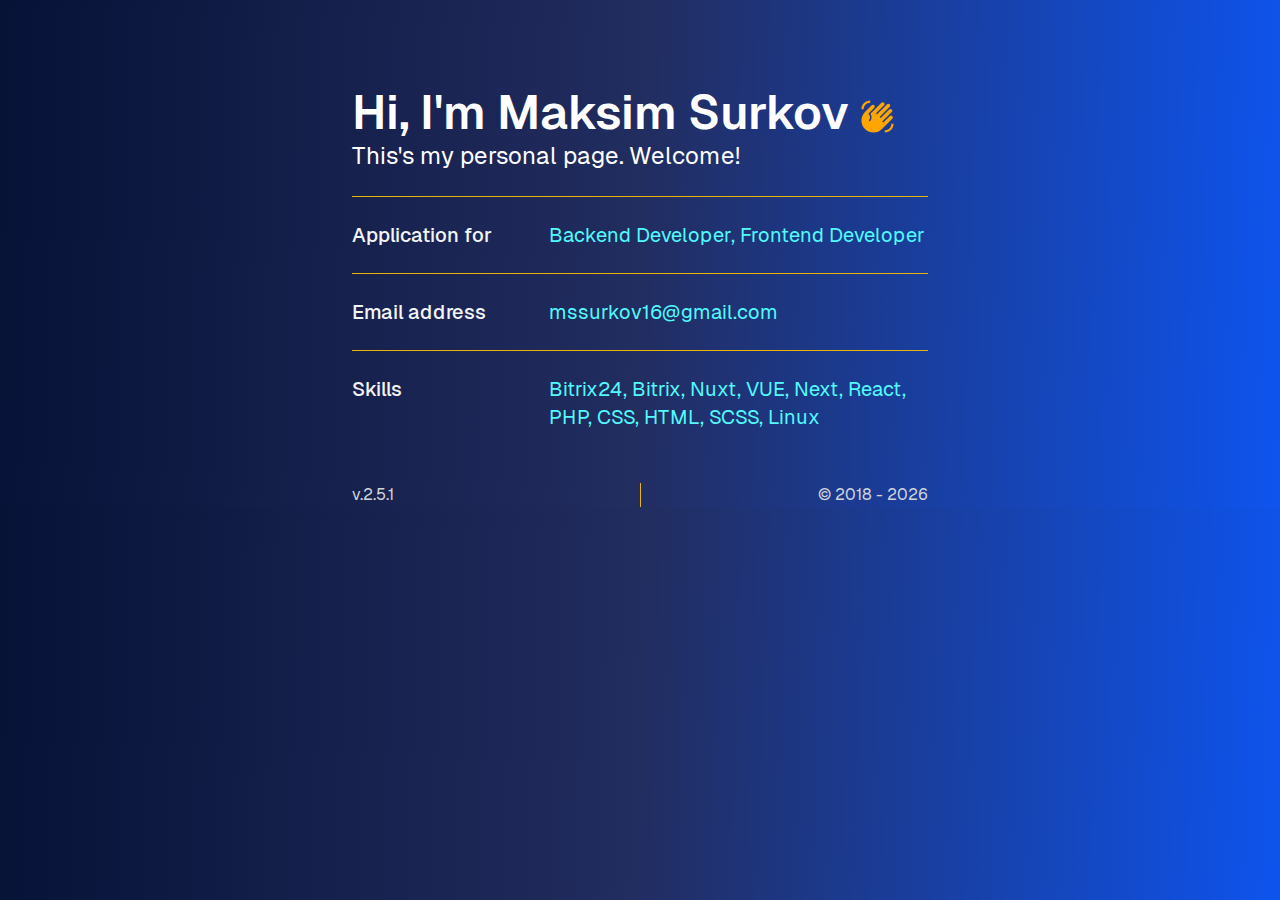
==== commit b59b3378: "Deploy new build" ====
--- a/index.html
+++ b/index.html
@@ -1 +1 @@
-<!DOCTYPE html><html lang="en"><head><meta charSet="utf-8"/><meta name="viewport" content="width=device-width, initial-scale=1"/><link rel="preload" href="/_next/static/media/569ce4b8f30dc480-s.p.woff2" as="font" crossorigin="" type="font/woff2"/><link rel="preload" href="/_next/static/media/93f479601ee12b01-s.p.woff2" as="font" crossorigin="" type="font/woff2"/><link rel="stylesheet" href="/_next/static/css/a601e02ad277fb7f.css" data-precedence="next"/><link rel="stylesheet" href="/_next/static/css/bf3c3835bc87f0c3.css" data-precedence="next"/><link rel="preload" as="script" fetchPriority="low" href="/_next/static/chunks/webpack-5e81ed33bb2b1523.js"/><script src="/_next/static/chunks/4bd1b696-9cee43409be343df.js" async=""></script><script src="/_next/static/chunks/517-d67118cac1d8dd4a.js" async=""></script><script src="/_next/static/chunks/main-app-05b635fb2bc7e887.js" async=""></script><script src="/_next/static/chunks/app/layout-73954c8ffb43bd4e.js" async=""></script><script src="/_next/static/chunks/926-fb98f64e4c570513.js" async=""></script><script src="/_next/static/chunks/app/page-f595bcbdefe2c6c2.js" async=""></script><meta name="next-size-adjust" content=""/><title>Web page of Maksim Surkov</title><meta name="description" content="Just some information about me"/><link rel="icon" href="/favicon.ico" type="image/x-icon" sizes="16x16"/><script src="/_next/static/chunks/polyfills-42372ed130431b0a.js" noModule=""></script></head><body class="__variable_4d318d antialiased max-w-xl mx-4 mt-8 lg:mx-auto"><main class="flex-auto min-w-0 mt-6 flex flex-col px-2 md:px-0"><div class="mt-4"></div><div class="mt-10"><div class="px-4 sm:px-0 "><h1 class="text-5xl font-semibold text-white">Hi, I&#x27;m Maksim Surkov <style data-emotion="css 7b2619">.css-7b2619{-webkit-user-select:none;-moz-user-select:none;-ms-user-select:none;user-select:none;width:1em;height:1em;display:inline-block;-webkit-flex-shrink:0;-ms-flex-negative:0;flex-shrink:0;-webkit-transition:fill 200ms cubic-bezier(0.4, 0, 0.2, 1) 0ms;transition:fill 200ms cubic-bezier(0.4, 0, 0.2, 1) 0ms;fill:currentColor;font-size:1.5rem;font-size:35px;color:orange;}</style><svg class="MuiSvgIcon-root MuiSvgIcon-fontSizeMedium app_waving-hand__qUVP5 css-7b2619" focusable="false" aria-hidden="true" viewBox="0 0 24 24" data-testid="WavingHandIcon"><path d="M23 17c0 3.31-2.69 6-6 6v-1.5c2.48 0 4.5-2.02 4.5-4.5zM1 7c0-3.31 2.69-6 6-6v1.5C4.52 2.5 2.5 4.52 2.5 7zm7.01-2.68-4.6 4.6c-3.22 3.22-3.22 8.45 0 11.67s8.45 3.22 11.67 0l7.07-7.07c.49-.49.49-1.28 0-1.77s-1.28-.49-1.77 0l-4.42 4.42-.71-.71 6.54-6.54c.49-.49.49-1.28 0-1.77s-1.28-.49-1.77 0l-5.83 5.83-.71-.71 6.89-6.89c.49-.49.49-1.28 0-1.77s-1.28-.49-1.77 0l-6.89 6.89-.69-.7 5.48-5.48c.49-.49.49-1.28 0-1.77s-1.28-.49-1.77 0l-7.62 7.62c1.22 1.57 1.11 3.84-.33 5.28l-.71-.71c1.17-1.17 1.17-3.07 0-4.24l-.35-.35 4.07-4.07c.49-.49.49-1.28 0-1.77-.5-.48-1.29-.48-1.78.01"></path></svg></h1><p class="mt-1 text-2xl description">This&#x27;s my personal page. Welcome!</p></div><div class="mt-6 border-t border-yellow-500"><dl class="divide-y divide-yellow-500"><div class="px-4 py-6 sm:grid sm:grid-cols-3 sm:gap-4 sm:px-0"><dt class="text-xl font-medium text-gray-100">Application for</dt><dd class="mt-1 text-xl sm:col-span-2 sm:mt-0 space-color">Backend Developer, Frontend Developer</dd></div><div class="px-4 py-6 sm:grid sm:grid-cols-3 sm:gap-4 sm:px-0"><dt class="text-xl font-medium text-gray-100">Email address</dt><dd class="mt-1 text-xl sm:col-span-2 sm:mt-0 space-color"><a href="mailto:undefined">mssurkov16@gmail.com</a></dd></div><div class="px-4 py-6 sm:grid sm:grid-cols-3 sm:gap-4 sm:px-0"><dt class="text-xl font-medium text-gray-100">Skills</dt><dd class="mt-1 text-xl sm:col-span-2 sm:mt-0 space-color">Bitrix24, Bitrix, Nuxt, VUE, Next, React, PHP, CSS, HTML, SCSS, Linux</dd></div></dl></div></div><footer class="mt-7 "><div class="grid grid-cols-2 divide-x divide-yellow-500"><p class="text-base col-span-1 text-left text-gray-300">v.<!-- -->2.5.0</p><p class="text-base col-span-1 text-right text-gray-300">© 2018 - 2025</p></div></footer></main><script src="/_next/static/chunks/webpack-5e81ed33bb2b1523.js" async=""></script><script>(self.__next_f=self.__next_f||[]).push([0])</script><script>self.__next_f.push([1,"1:\"$Sreact.fragment\"\n2:I[309,[\"177\",\"static/chunks/app/layout-73954c8ffb43bd4e.js\"],\"ThemeProvider\"]\n3:I[5313,[\"177\",\"static/chunks/app/layout-73954c8ffb43bd4e.js\"],\"Header\"]\n4:I[5244,[],\"\"]\n5:I[3866,[],\"\"]\n6:I[3392,[\"177\",\"static/chunks/app/layout-73954c8ffb43bd4e.js\"],\"Metrika\"]\n7:I[658,[\"177\",\"static/chunks/app/layout-73954c8ffb43bd4e.js\"],\"Footer\"]\n8:I[7033,[],\"ClientPageRoot\"]\n9:I[9809,[\"926\",\"static/chunks/926-fb98f64e4c570513.js\",\"974\",\"static/chunks/app/page-f595bcbdefe2c6c2.js\"],\"default\"]\nc:I[6213,[],\"OutletBoundary\"]\ne:I[6213,[],\"MetadataBoundary\"]\n10:I[6213,[],\"ViewportBoundary\"]\n12:I[4835,[],\"\"]\n:HL[\"/_next/static/media/569ce4b8f30dc480-s.p.woff2\",\"font\",{\"crossOrigin\":\"\",\"type\":\"font/woff2\"}]\n:HL[\"/_next/static/media/93f479601ee12b01-s.p.woff2\",\"font\",{\"crossOrigin\":\"\",\"type\":\"font/woff2\"}]\n:HL[\"/_next/static/css/a601e02ad277fb7f.css\",\"style\"]\n:HL[\"/_next/static/css/bf3c3835bc87f0c3.css\",\"style\"]\n"])</script><script>self.__next_f.push([1,"0:{\"P\":null,\"b\":\"7zX4w5RPf-Quf2pPMZ5Xc\",\"p\":\"\",\"c\":[\"\",\"\"],\"i\":false,\"f\":[[[\"\",{\"children\":[\"__PAGE__\",{}]},\"$undefined\",\"$undefined\",true],[\"\",[\"$\",\"$1\",\"c\",{\"children\":[[[\"$\",\"link\",\"0\",{\"rel\":\"stylesheet\",\"href\":\"/_next/static/css/a601e02ad277fb7f.css\",\"precedence\":\"next\",\"crossOrigin\":\"$undefined\",\"nonce\":\"$undefined\"}]],[\"$\",\"html\",null,{\"lang\":\"en\",\"children\":[\"$\",\"body\",null,{\"className\":\"__variable_4d318d antialiased max-w-xl mx-4 mt-8 lg:mx-auto\",\"children\":[\"$\",\"main\",null,{\"className\":\"flex-auto min-w-0 mt-6 flex flex-col px-2 md:px-0\",\"children\":[\"$\",\"$L2\",null,{\"children\":[[\"$\",\"$L3\",null,{}],[\"$\",\"$L4\",null,{\"parallelRouterKey\":\"children\",\"segmentPath\":[\"children\"],\"error\":\"$undefined\",\"errorStyles\":\"$undefined\",\"errorScripts\":\"$undefined\",\"template\":[\"$\",\"$L5\",null,{}],\"templateStyles\":\"$undefined\",\"templateScripts\":\"$undefined\",\"notFound\":[[],[[\"$\",\"title\",null,{\"children\":\"404: This page could not be found.\"}],[\"$\",\"div\",null,{\"style\":{\"fontFamily\":\"system-ui,\\\"Segoe UI\\\",Roboto,Helvetica,Arial,sans-serif,\\\"Apple Color Emoji\\\",\\\"Segoe UI Emoji\\\"\",\"height\":\"100vh\",\"textAlign\":\"center\",\"display\":\"flex\",\"flexDirection\":\"column\",\"alignItems\":\"center\",\"justifyContent\":\"center\"},\"children\":[\"$\",\"div\",null,{\"children\":[[\"$\",\"style\",null,{\"dangerouslySetInnerHTML\":{\"__html\":\"body{color:#000;background:#fff;margin:0}.next-error-h1{border-right:1px solid rgba(0,0,0,.3)}@media (prefers-color-scheme:dark){body{color:#fff;background:#000}.next-error-h1{border-right:1px solid rgba(255,255,255,.3)}}\"}}],[\"$\",\"h1\",null,{\"className\":\"next-error-h1\",\"style\":{\"display\":\"inline-block\",\"margin\":\"0 20px 0 0\",\"padding\":\"0 23px 0 0\",\"fontSize\":24,\"fontWeight\":500,\"verticalAlign\":\"top\",\"lineHeight\":\"49px\"},\"children\":404}],[\"$\",\"div\",null,{\"style\":{\"display\":\"inline-block\"},\"children\":[\"$\",\"h2\",null,{\"style\":{\"fontSize\":14,\"fontWeight\":400,\"lineHeight\":\"49px\",\"margin\":0},\"children\":\"This page could not be found.\"}]}]]}]}]]],\"forbidden\":\"$undefined\",\"unauthorized\":\"$undefined\"}],[\"$\",\"$L6\",null,{}],[\"$\",\"$L7\",null,{}]]}]}]}]}]]}],{\"children\":[\"__PAGE__\",[\"$\",\"$1\",\"c\",{\"children\":[[\"$\",\"$L8\",null,{\"Component\":\"$9\",\"searchParams\":{},\"params\":{},\"promises\":[\"$@a\",\"$@b\"]}],[[\"$\",\"link\",\"0\",{\"rel\":\"stylesheet\",\"href\":\"/_next/static/css/bf3c3835bc87f0c3.css\",\"precedence\":\"next\",\"crossOrigin\":\"$undefined\",\"nonce\":\"$undefined\"}]],[\"$\",\"$Lc\",null,{\"children\":\"$Ld\"}]]}],{},null,false]},null,false],[\"$\",\"$1\",\"h\",{\"children\":[null,[\"$\",\"$1\",\"A2awkscrVeCLolYfSi36N\",{\"children\":[[\"$\",\"$Le\",null,{\"children\":\"$Lf\"}],[\"$\",\"$L10\",null,{\"children\":\"$L11\"}],[\"$\",\"meta\",null,{\"name\":\"next-size-adjust\",\"content\":\"\"}]]}]]}],false]],\"m\":\"$undefined\",\"G\":[\"$12\",\"$undefined\"],\"s\":false,\"S\":true}\n"])</script><script>self.__next_f.push([1,"a:{}\nb:{}\n"])</script><script>self.__next_f.push([1,"11:[[\"$\",\"meta\",\"0\",{\"name\":\"viewport\",\"content\":\"width=device-width, initial-scale=1\"}]]\nf:[[\"$\",\"meta\",\"0\",{\"charSet\":\"utf-8\"}],[\"$\",\"title\",\"1\",{\"children\":\"Web page of Maksim Surkov\"}],[\"$\",\"meta\",\"2\",{\"name\":\"description\",\"content\":\"Just some information about me\"}],[\"$\",\"link\",\"3\",{\"rel\":\"icon\",\"href\":\"/favicon.ico\",\"type\":\"image/x-icon\",\"sizes\":\"16x16\"}]]\n"])</script><script>self.__next_f.push([1,"d:null\n"])</script></body></html>+<!DOCTYPE html><html lang="en"><head><meta charSet="utf-8"/><meta name="viewport" content="width=device-width, initial-scale=1"/><link rel="preload" href="/_next/static/media/569ce4b8f30dc480-s.p.woff2" as="font" crossorigin="" type="font/woff2"/><link rel="preload" href="/_next/static/media/93f479601ee12b01-s.p.woff2" as="font" crossorigin="" type="font/woff2"/><link rel="stylesheet" href="/_next/static/css/2cca0301d78c5d52.css" data-precedence="next"/><link rel="stylesheet" href="/_next/static/css/bf3c3835bc87f0c3.css" data-precedence="next"/><link rel="preload" as="script" fetchPriority="low" href="/_next/static/chunks/webpack-5e81ed33bb2b1523.js"/><script src="/_next/static/chunks/4bd1b696-9cee43409be343df.js" async=""></script><script src="/_next/static/chunks/517-d67118cac1d8dd4a.js" async=""></script><script src="/_next/static/chunks/main-app-05b635fb2bc7e887.js" async=""></script><script src="/_next/static/chunks/app/layout-59525e3eb21350c6.js" async=""></script><script src="/_next/static/chunks/app/not-found-764a135b01c1bdde.js" async=""></script><script src="/_next/static/chunks/926-fb98f64e4c570513.js" async=""></script><script src="/_next/static/chunks/app/page-da56f6c66a2ca1be.js" async=""></script><meta name="next-size-adjust" content=""/><title>Web page of Maksim Surkov</title><meta name="description" content="Just some information about me"/><link rel="icon" href="/favicon.ico" type="image/x-icon" sizes="16x16"/><script src="/_next/static/chunks/polyfills-42372ed130431b0a.js" noModule=""></script></head><body class="__variable_4d318d antialiased max-w-xl mx-4 mt-8 lg:mx-auto"><main class="flex-auto min-w-0 mt-6 flex flex-col px-2 md:px-0"><div class="mt-4"></div><div class="mt-10"><div class="px-4 sm:px-0 "><h1 class="text-5xl font-semibold text-white">Hi, I&#x27;m Maksim Surkov <style data-emotion="css 7b2619">.css-7b2619{-webkit-user-select:none;-moz-user-select:none;-ms-user-select:none;user-select:none;width:1em;height:1em;display:inline-block;-webkit-flex-shrink:0;-ms-flex-negative:0;flex-shrink:0;-webkit-transition:fill 200ms cubic-bezier(0.4, 0, 0.2, 1) 0ms;transition:fill 200ms cubic-bezier(0.4, 0, 0.2, 1) 0ms;fill:currentColor;font-size:1.5rem;font-size:35px;color:orange;}</style><svg class="MuiSvgIcon-root MuiSvgIcon-fontSizeMedium app_waving-hand__qUVP5 css-7b2619" focusable="false" aria-hidden="true" viewBox="0 0 24 24" data-testid="WavingHandIcon"><path d="M23 17c0 3.31-2.69 6-6 6v-1.5c2.48 0 4.5-2.02 4.5-4.5zM1 7c0-3.31 2.69-6 6-6v1.5C4.52 2.5 2.5 4.52 2.5 7zm7.01-2.68-4.6 4.6c-3.22 3.22-3.22 8.45 0 11.67s8.45 3.22 11.67 0l7.07-7.07c.49-.49.49-1.28 0-1.77s-1.28-.49-1.77 0l-4.42 4.42-.71-.71 6.54-6.54c.49-.49.49-1.28 0-1.77s-1.28-.49-1.77 0l-5.83 5.83-.71-.71 6.89-6.89c.49-.49.49-1.28 0-1.77s-1.28-.49-1.77 0l-6.89 6.89-.69-.7 5.48-5.48c.49-.49.49-1.28 0-1.77s-1.28-.49-1.77 0l-7.62 7.62c1.22 1.57 1.11 3.84-.33 5.28l-.71-.71c1.17-1.17 1.17-3.07 0-4.24l-.35-.35 4.07-4.07c.49-.49.49-1.28 0-1.77-.5-.48-1.29-.48-1.78.01"></path></svg></h1><p class="mt-1 text-2xl description">This&#x27;s my personal page. Welcome!</p></div><div class="mt-6 border-t border-yellow-500"><dl class="divide-y divide-yellow-500"><div class="px-4 py-6 sm:grid sm:grid-cols-3 sm:gap-4 sm:px-0"><dt class="text-xl font-medium text-gray-100">Application for</dt><dd class="mt-1 text-xl sm:col-span-2 sm:mt-0 space-color">Backend Developer, Frontend Developer</dd></div><div class="px-4 py-6 sm:grid sm:grid-cols-3 sm:gap-4 sm:px-0"><dt class="text-xl font-medium text-gray-100">Email address</dt><dd class="mt-1 text-xl sm:col-span-2 sm:mt-0 space-color"><a href="mailto:undefined">mssurkov16@gmail.com</a></dd></div><div class="px-4 py-6 sm:grid sm:grid-cols-3 sm:gap-4 sm:px-0"><dt class="text-xl font-medium text-gray-100">Skills</dt><dd class="mt-1 text-xl sm:col-span-2 sm:mt-0 space-color">Bitrix24, Bitrix, Nuxt, VUE, Next, React, PHP, CSS, HTML, SCSS, Linux</dd></div></dl></div></div><footer class="mt-7 "><div class="grid grid-cols-2 divide-x divide-yellow-500"><p class="text-base col-span-1 text-left text-gray-300">v.<!-- -->2.5.1</p><p class="text-base col-span-1 text-right text-gray-300">© 2018 - 2025</p></div></footer></main><script src="/_next/static/chunks/webpack-5e81ed33bb2b1523.js" async=""></script><script>(self.__next_f=self.__next_f||[]).push([0])</script><script>self.__next_f.push([1,"1:\"$Sreact.fragment\"\n2:I[309,[\"177\",\"static/chunks/app/layout-59525e3eb21350c6.js\"],\"ThemeProvider\"]\n3:I[5313,[\"177\",\"static/chunks/app/layout-59525e3eb21350c6.js\"],\"Header\"]\n4:I[5244,[],\"\"]\n5:I[3866,[],\"\"]\n6:I[8173,[\"345\",\"static/chunks/app/not-found-764a135b01c1bdde.js\"],\"\"]\n7:I[3392,[\"177\",\"static/chunks/app/layout-59525e3eb21350c6.js\"],\"Metrika\"]\n8:I[658,[\"177\",\"static/chunks/app/layout-59525e3eb21350c6.js\"],\"Footer\"]\n9:I[7033,[],\"ClientPageRoot\"]\na:I[9809,[\"926\",\"static/chunks/926-fb98f64e4c570513.js\",\"974\",\"static/chunks/app/page-da56f6c66a2ca1be.js\"],\"default\"]\nd:I[6213,[],\"OutletBoundary\"]\nf:I[6213,[],\"MetadataBoundary\"]\n11:I[6213,[],\"ViewportBoundary\"]\n13:I[4835,[],\"\"]\n:HL[\"/_next/static/media/569ce4b8f30dc480-s.p.woff2\",\"font\",{\"crossOrigin\":\"\",\"type\":\"font/woff2\"}]\n:HL[\"/_next/static/media/93f479601ee12b01-s.p.woff2\",\"font\",{\"crossOrigin\":\"\",\"type\":\"font/woff2\"}]\n:HL[\"/_next/static/css/2cca0301d78c5d52.css\",\"style\"]\n:HL[\"/_next/static/css/bf3c3835bc87f0c3.css\",\"style\"]\n0:{\"P\":null,\"b\":\"kVokb2TOUxOfZtY8z5fvL\",\"p\":\"\",\"c\":[\"\",\"\"],\"i\":false,\"f\":[[[\"\",{\"children\":[\"__PAGE__\",{}]},\"$undefined\",\"$undefined\",true],[\"\",[\"$\",\"$1\",\"c\",{\"children\":[[[\"$\",\"link\",\"0\",{\"rel\":\"stylesheet\",\"href\":\"/_next/static/css/2cca0301d78c5d52.css\",\"precedence\":\"next\",\"crossOrigin\":\"$undefined\",\"nonce\":\"$undefined\"}]],[\"$\",\"html\",null,{\"lang\":\"en\",\"children\":[\"$\",\"body\",null,{\"className\":\"__variable_4d318d antialiased max-w-xl mx-4 mt-8 lg:mx-auto\",\"children\":[\"$\",\"main\",null,{\"className\":\"flex-auto min-w-0 mt-6 flex flex-col px-2 md:px-0\",\"children\":[\"$\",\"$L2\",null,{\"children\":[[\"$\",\"$L3\",null,{}],[\"$\",\"$L4\",null,{\"parallelRouterKey\":\"children\",\"segmentPath\":[\"children\"],\"error\":\"$undefined\",\"errorStyles\":\"$undefined\",\"errorScripts\":\"$undefined\",\"template\":[\"$\",\"$L5\",null,{}],\"templateStyles\":\"$undefined\",\"templateScripts\":\"$undefined\",\"notFound\":[[],[\"$\",\"div\",null,{\"children\":[\"$\",\"div\",null,{\"className\":\"flex flex-col items-center justify-center h-screen\",\"children\":[[\"$\",\"h1\",null,{\"className\":\"text-6xl font-bold color-space\""])</script><script>self.__next_f.push([1,",\"children\":\"404\"}],[\"$\",\"p\",null,{\"className\":\"mt-4 text-xl text-white\",\"children\":\"Oops! Page Not Found\"}],[\"$\",\"$L6\",null,{\"href\":\"/\",\"className\":\"color-space mt-6 text-blue-500 hover:underline\",\"children\":\"Go to Homepage\"}]]}]}]],\"forbidden\":\"$undefined\",\"unauthorized\":\"$undefined\"}],[\"$\",\"$L7\",null,{}],[\"$\",\"$L8\",null,{}]]}]}]}]}]]}],{\"children\":[\"__PAGE__\",[\"$\",\"$1\",\"c\",{\"children\":[[\"$\",\"$L9\",null,{\"Component\":\"$a\",\"searchParams\":{},\"params\":{},\"promises\":[\"$@b\",\"$@c\"]}],[[\"$\",\"link\",\"0\",{\"rel\":\"stylesheet\",\"href\":\"/_next/static/css/bf3c3835bc87f0c3.css\",\"precedence\":\"next\",\"crossOrigin\":\"$undefined\",\"nonce\":\"$undefined\"}]],[\"$\",\"$Ld\",null,{\"children\":\"$Le\"}]]}],{},null,false]},null,false],[\"$\",\"$1\",\"h\",{\"children\":[null,[\"$\",\"$1\",\"1mL6G5w3qQua_ow8WKTXS\",{\"children\":[[\"$\",\"$Lf\",null,{\"children\":\"$L10\"}],[\"$\",\"$L11\",null,{\"children\":\"$L12\"}],[\"$\",\"meta\",null,{\"name\":\"next-size-adjust\",\"content\":\"\"}]]}]]}],false]],\"m\":\"$undefined\",\"G\":[\"$13\",\"$undefined\"],\"s\":false,\"S\":true}\n"])</script><script>self.__next_f.push([1,"b:{}\nc:{}\n"])</script><script>self.__next_f.push([1,"12:[[\"$\",\"meta\",\"0\",{\"name\":\"viewport\",\"content\":\"width=device-width, initial-scale=1\"}]]\n10:[[\"$\",\"meta\",\"0\",{\"charSet\":\"utf-8\"}],[\"$\",\"title\",\"1\",{\"children\":\"Web page of Maksim Surkov\"}],[\"$\",\"meta\",\"2\",{\"name\":\"description\",\"content\":\"Just some information about me\"}],[\"$\",\"link\",\"3\",{\"rel\":\"icon\",\"href\":\"/favicon.ico\",\"type\":\"image/x-icon\",\"sizes\":\"16x16\"}]]\n"])</script><script>self.__next_f.push([1,"e:null\n"])</script></body></html>--- a/_next/static/css/2cca0301d78c5d52.css
+++ b/_next/static/css/2cca0301d78c5d52.css
@@ -0,0 +1,3 @@
+*,:after,:before{--tw-border-spacing-x:0;--tw-border-spacing-y:0;--tw-translate-x:0;--tw-translate-y:0;--tw-rotate:0;--tw-skew-x:0;--tw-skew-y:0;--tw-scale-x:1;--tw-scale-y:1;--tw-pan-x: ;--tw-pan-y: ;--tw-pinch-zoom: ;--tw-scroll-snap-strictness:proximity;--tw-gradient-from-position: ;--tw-gradient-via-position: ;--tw-gradient-to-position: ;--tw-ordinal: ;--tw-slashed-zero: ;--tw-numeric-figure: ;--tw-numeric-spacing: ;--tw-numeric-fraction: ;--tw-ring-inset: ;--tw-ring-offset-width:0px;--tw-ring-offset-color:#fff;--tw-ring-color:rgba(59,130,246,.5);--tw-ring-offset-shadow:0 0 #0000;--tw-ring-shadow:0 0 #0000;--tw-shadow:0 0 #0000;--tw-shadow-colored:0 0 #0000;--tw-blur: ;--tw-brightness: ;--tw-contrast: ;--tw-grayscale: ;--tw-hue-rotate: ;--tw-invert: ;--tw-saturate: ;--tw-sepia: ;--tw-drop-shadow: ;--tw-backdrop-blur: ;--tw-backdrop-brightness: ;--tw-backdrop-contrast: ;--tw-backdrop-grayscale: ;--tw-backdrop-hue-rotate: ;--tw-backdrop-invert: ;--tw-backdrop-opacity: ;--tw-backdrop-saturate: ;--tw-backdrop-sepia: ;--tw-contain-size: ;--tw-contain-layout: ;--tw-contain-paint: ;--tw-contain-style: }::backdrop{--tw-border-spacing-x:0;--tw-border-spacing-y:0;--tw-translate-x:0;--tw-translate-y:0;--tw-rotate:0;--tw-skew-x:0;--tw-skew-y:0;--tw-scale-x:1;--tw-scale-y:1;--tw-pan-x: ;--tw-pan-y: ;--tw-pinch-zoom: ;--tw-scroll-snap-strictness:proximity;--tw-gradient-from-position: ;--tw-gradient-via-position: ;--tw-gradient-to-position: ;--tw-ordinal: ;--tw-slashed-zero: ;--tw-numeric-figure: ;--tw-numeric-spacing: ;--tw-numeric-fraction: ;--tw-ring-inset: ;--tw-ring-offset-width:0px;--tw-ring-offset-color:#fff;--tw-ring-color:rgba(59,130,246,.5);--tw-ring-offset-shadow:0 0 #0000;--tw-ring-shadow:0 0 #0000;--tw-shadow:0 0 #0000;--tw-shadow-colored:0 0 #0000;--tw-blur: ;--tw-brightness: ;--tw-contrast: ;--tw-grayscale: ;--tw-hue-rotate: ;--tw-invert: ;--tw-saturate: ;--tw-sepia: ;--tw-drop-shadow: ;--tw-backdrop-blur: ;--tw-backdrop-brightness: ;--tw-backdrop-contrast: ;--tw-backdrop-grayscale: ;--tw-backdrop-hue-rotate: ;--tw-backdrop-invert: ;--tw-backdrop-opacity: ;--tw-backdrop-saturate: ;--tw-backdrop-sepia: ;--tw-contain-size: ;--tw-contain-layout: ;--tw-contain-paint: ;--tw-contain-style: }/*
+! tailwindcss v3.4.17 | MIT License | https://tailwindcss.com
+*/*,:after,:before{box-sizing:border-box;border:0 solid #e5e7eb}:after,:before{--tw-content:""}:host,html{line-height:1.5;-webkit-text-size-adjust:100%;-moz-tab-size:4;tab-size:4;font-family:ui-sans-serif,system-ui,sans-serif,Apple Color Emoji,Segoe UI Emoji,Segoe UI Symbol,Noto Color Emoji;font-feature-settings:normal;font-variation-settings:normal;-webkit-tap-highlight-color:transparent}body{margin:0;line-height:inherit}hr{height:0;color:inherit;border-top-width:1px}abbr:where([title]){text-decoration:underline dotted}h1,h2,h3,h4,h5,h6{font-size:inherit;font-weight:inherit}a{color:inherit;text-decoration:inherit}b,strong{font-weight:bolder}code,kbd,pre,samp{font-family:ui-monospace,SFMono-Regular,Menlo,Monaco,Consolas,Liberation Mono,Courier New,monospace;font-feature-settings:normal;font-variation-settings:normal;font-size:1em}small{font-size:80%}sub,sup{font-size:75%;line-height:0;position:relative;vertical-align:baseline}sub{bottom:-.25em}sup{top:-.5em}table{text-indent:0;border-color:inherit;border-collapse:collapse}button,input,optgroup,select,textarea{font-family:inherit;font-feature-settings:inherit;font-variation-settings:inherit;font-size:100%;font-weight:inherit;line-height:inherit;letter-spacing:inherit;color:inherit;margin:0;padding:0}button,select{text-transform:none}button,input:where([type=button]),input:where([type=reset]),input:where([type=submit]){-webkit-appearance:button;background-color:transparent;background-image:none}:-moz-focusring{outline:auto}:-moz-ui-invalid{box-shadow:none}progress{vertical-align:baseline}::-webkit-inner-spin-button,::-webkit-outer-spin-button{height:auto}[type=search]{-webkit-appearance:textfield;outline-offset:-2px}::-webkit-search-decoration{-webkit-appearance:none}::-webkit-file-upload-button{-webkit-appearance:button;font:inherit}summary{display:list-item}blockquote,dd,dl,figure,h1,h2,h3,h4,h5,h6,hr,p,pre{margin:0}fieldset{margin:0}fieldset,legend{padding:0}menu,ol,ul{list-style:none;margin:0;padding:0}dialog{padding:0}textarea{resize:vertical}input::placeholder,textarea::placeholder{opacity:1;color:#9ca3af}[role=button],button{cursor:pointer}:disabled{cursor:default}audio,canvas,embed,iframe,img,object,svg,video{display:block;vertical-align:middle}img,video{max-width:100%;height:auto}[hidden]:where(:not([hidden=until-found])){display:none}.relative{position:relative}.col-span-1{grid-column:span 1/span 1}.row-start-2{grid-row-start:2}.row-start-3{grid-row-start:3}.mx-4{margin-left:1rem;margin-right:1rem}.mb-2{margin-bottom:.5rem}.mt-1{margin-top:.25rem}.mt-10{margin-top:2.5rem}.mt-4{margin-top:1rem}.mt-6{margin-top:1.5rem}.mt-7{margin-top:1.75rem}.mt-8{margin-top:2rem}.flex{display:flex}.grid{display:grid}.h-0{height:0}.h-10{height:2.5rem}.h-screen{height:100vh}.min-h-screen{min-height:100vh}.w-0{width:0}.min-w-0{min-width:0}.max-w-xl{max-width:36rem}.flex-auto{flex:1 1 auto}.cursor-pointer{cursor:pointer}.list-inside{list-style-position:inside}.list-decimal{list-style-type:decimal}.grid-cols-2{grid-template-columns:repeat(2,minmax(0,1fr))}.grid-rows-\[20px_1fr_20px\]{grid-template-rows:20px 1fr 20px}.flex-col{flex-direction:column}.flex-wrap{flex-wrap:wrap}.items-center{align-items:center}.justify-center{justify-content:center}.justify-items-center{justify-items:center}.gap-16{gap:4rem}.gap-2{gap:.5rem}.gap-4{gap:1rem}.gap-6{gap:1.5rem}.gap-8{gap:2rem}.divide-x>:not([hidden])~:not([hidden]){--tw-divide-x-reverse:0;border-right-width:calc(1px * var(--tw-divide-x-reverse));border-left-width:calc(1px * calc(1 - var(--tw-divide-x-reverse)))}.divide-y>:not([hidden])~:not([hidden]){--tw-divide-y-reverse:0;border-top-width:calc(1px * calc(1 - var(--tw-divide-y-reverse)));border-bottom-width:calc(1px * var(--tw-divide-y-reverse))}.divide-yellow-500>:not([hidden])~:not([hidden]){--tw-divide-opacity:1;border-color:rgb(234 179 8/var(--tw-divide-opacity,1))}.rounded{border-radius:.25rem}.rounded-full{border-radius:9999px}.border{border-width:1px}.border-b-\[26px\]{border-bottom-width:26px}.border-l-\[15px\]{border-left-width:15px}.border-r-\[15px\]{border-right-width:15px}.border-t{border-top-width:1px}.border-solid{border-style:solid}.border-black\/\[\.08\]{border-color:rgba(0,0,0,.08)}.border-transparent{border-color:transparent}.border-yellow-500{--tw-border-opacity:1;border-color:rgb(234 179 8/var(--tw-border-opacity,1))}.border-b-black{--tw-border-opacity:1;border-bottom-color:rgb(0 0 0/var(--tw-border-opacity,1))}.border-l-transparent{border-left-color:transparent}.border-r-transparent{border-right-color:transparent}.bg-black\/\[\.05\]{background-color:rgba(0,0,0,.05)}.bg-foreground{background-color:var(--foreground)}.p-8{padding:2rem}.px-1{padding-left:.25rem;padding-right:.25rem}.px-2{padding-left:.5rem;padding-right:.5rem}.px-4{padding-left:1rem;padding-right:1rem}.py-0\.5{padding-top:.125rem;padding-bottom:.125rem}.py-6{padding-top:1.5rem;padding-bottom:1.5rem}.pb-20{padding-bottom:5rem}.text-left{text-align:left}.text-center{text-align:center}.text-right{text-align:right}.font-\[family-name\:var\(--font-geist-mono\)\]{font-family:var(--font-geist-mono)}.font-\[family-name\:var\(--font-geist-sans\)\]{font-family:var(--font-geist-sans)}.text-2xl{font-size:1.5rem;line-height:2rem}.text-3xl{font-size:1.875rem;line-height:2.25rem}.text-5xl{font-size:3rem;line-height:1}.text-6xl{font-size:3.75rem;line-height:1}.text-base{font-size:1rem;line-height:1.5rem}.text-sm{font-size:.875rem;line-height:1.25rem}.text-xl{font-size:1.25rem;line-height:1.75rem}.font-bold{font-weight:700}.font-medium{font-weight:500}.font-semibold{font-weight:600}.text-background{color:var(--background)}.text-blue-500{--tw-text-opacity:1;color:rgb(59 130 246/var(--tw-text-opacity,1))}.text-gray-100{--tw-text-opacity:1;color:rgb(243 244 246/var(--tw-text-opacity,1))}.text-gray-300{--tw-text-opacity:1;color:rgb(209 213 219/var(--tw-text-opacity,1))}.text-gray-400{--tw-text-opacity:1;color:rgb(156 163 175/var(--tw-text-opacity,1))}.text-white{--tw-text-opacity:1;color:rgb(255 255 255/var(--tw-text-opacity,1))}.text-yellow-500{--tw-text-opacity:1;color:rgb(234 179 8/var(--tw-text-opacity,1))}.antialiased{-webkit-font-smoothing:antialiased;-moz-osx-font-smoothing:grayscale}.transition-colors{transition-property:color,background-color,border-color,text-decoration-color,fill,stroke;transition-timing-function:cubic-bezier(.4,0,.2,1);transition-duration:.15s}:root{--background-light:linear-gradient(272deg,#0e54ee,#222d60 50%,#071237);--foreground-light:#171717;--background-dark:#0a0a0a;--foreground-dark:#ededed;--color-space:#52fafd}body{color:var(--foreground-light);background:var(--background-light);font-family:var(--font-geist-sans)}body.dark{color:var(--foreground-dark);background:var(--background-dark)}.space-color{color:var(--color-space)}.description{color:#fff}.hover\:border-transparent:hover{border-color:transparent}.hover\:bg-\[\#383838\]:hover{--tw-bg-opacity:1;background-color:rgb(56 56 56/var(--tw-bg-opacity,1))}.hover\:bg-\[\#f2f2f2\]:hover{--tw-bg-opacity:1;background-color:rgb(242 242 242/var(--tw-bg-opacity,1))}.hover\:underline:hover{text-decoration-line:underline}.hover\:underline-offset-4:hover{text-underline-offset:4px}@media (min-width:640px){.sm\:col-span-2{grid-column:span 2/span 2}.sm\:mt-0{margin-top:0}.sm\:grid{display:grid}.sm\:h-12{height:3rem}.sm\:min-w-44{min-width:11rem}.sm\:grid-cols-3{grid-template-columns:repeat(3,minmax(0,1fr))}.sm\:flex-row{flex-direction:row}.sm\:items-start{align-items:flex-start}.sm\:gap-4{gap:1rem}.sm\:p-20{padding:5rem}.sm\:px-0{padding-left:0;padding-right:0}.sm\:px-5{padding-left:1.25rem;padding-right:1.25rem}.sm\:text-left{text-align:left}.sm\:text-base{font-size:1rem;line-height:1.5rem}}@media (min-width:768px){.md\:px-0{padding-left:0;padding-right:0}}@media (min-width:1024px){.lg\:mx-auto{margin-left:auto;margin-right:auto}}@media (prefers-color-scheme:dark){.dark\:border-white\/\[\.145\]{border-color:hsla(0,0%,100%,.145)}.dark\:bg-white\/\[\.06\]{background-color:hsla(0,0%,100%,.06)}.dark\:invert{--tw-invert:invert(100%);filter:var(--tw-blur) var(--tw-brightness) var(--tw-contrast) var(--tw-grayscale) var(--tw-hue-rotate) var(--tw-invert) var(--tw-saturate) var(--tw-sepia) var(--tw-drop-shadow)}.dark\:hover\:bg-\[\#1a1a1a\]:hover{--tw-bg-opacity:1;background-color:rgb(26 26 26/var(--tw-bg-opacity,1))}.dark\:hover\:bg-\[\#ccc\]:hover{--tw-bg-opacity:1;background-color:rgb(204 204 204/var(--tw-bg-opacity,1))}}@font-face{font-family:Geist;font-style:normal;font-weight:100 900;font-display:swap;src:url(/_next/static/media/ba015fad6dcf6784-s.woff2) format("woff2");unicode-range:u+0100-02ba,u+02bd-02c5,u+02c7-02cc,u+02ce-02d7,u+02dd-02ff,u+0304,u+0308,u+0329,u+1d00-1dbf,u+1e00-1e9f,u+1ef2-1eff,u+2020,u+20a0-20ab,u+20ad-20c0,u+2113,u+2c60-2c7f,u+a720-a7ff}@font-face{font-family:Geist;font-style:normal;font-weight:100 900;font-display:swap;src:url(/_next/static/media/569ce4b8f30dc480-s.p.woff2) format("woff2");unicode-range:u+00??,u+0131,u+0152-0153,u+02bb-02bc,u+02c6,u+02da,u+02dc,u+0304,u+0308,u+0329,u+2000-206f,u+20ac,u+2122,u+2191,u+2193,u+2212,u+2215,u+feff,u+fffd}@font-face{font-family:Geist Fallback;src:local("Arial");ascent-override:95.94%;descent-override:28.16%;line-gap-override:0.00%;size-adjust:104.76%}.__className_4d318d{font-family:Geist,Geist Fallback;font-style:normal}.__variable_4d318d{--font-geist-sans:"Geist","Geist Fallback"}@font-face{font-family:Geist Mono;font-style:normal;font-weight:100 900;font-display:swap;src:url(/_next/static/media/747892c23ea88013-s.woff2) format("woff2");unicode-range:u+0100-02ba,u+02bd-02c5,u+02c7-02cc,u+02ce-02d7,u+02dd-02ff,u+0304,u+0308,u+0329,u+1d00-1dbf,u+1e00-1e9f,u+1ef2-1eff,u+2020,u+20a0-20ab,u+20ad-20c0,u+2113,u+2c60-2c7f,u+a720-a7ff}@font-face{font-family:Geist Mono;font-style:normal;font-weight:100 900;font-display:swap;src:url(/_next/static/media/93f479601ee12b01-s.p.woff2) format("woff2");unicode-range:u+00??,u+0131,u+0152-0153,u+02bb-02bc,u+02c6,u+02da,u+02dc,u+0304,u+0308,u+0329,u+2000-206f,u+20ac,u+2122,u+2191,u+2193,u+2212,u+2215,u+feff,u+fffd}@font-face{font-family:Geist Mono Fallback;src:local("Arial");ascent-override:74.67%;descent-override:21.92%;line-gap-override:0.00%;size-adjust:134.59%}.__className_ea5f4b{font-family:Geist Mono,Geist Mono Fallback;font-style:normal}.__variable_ea5f4b{--font-geist-mono:"Geist Mono","Geist Mono Fallback"}